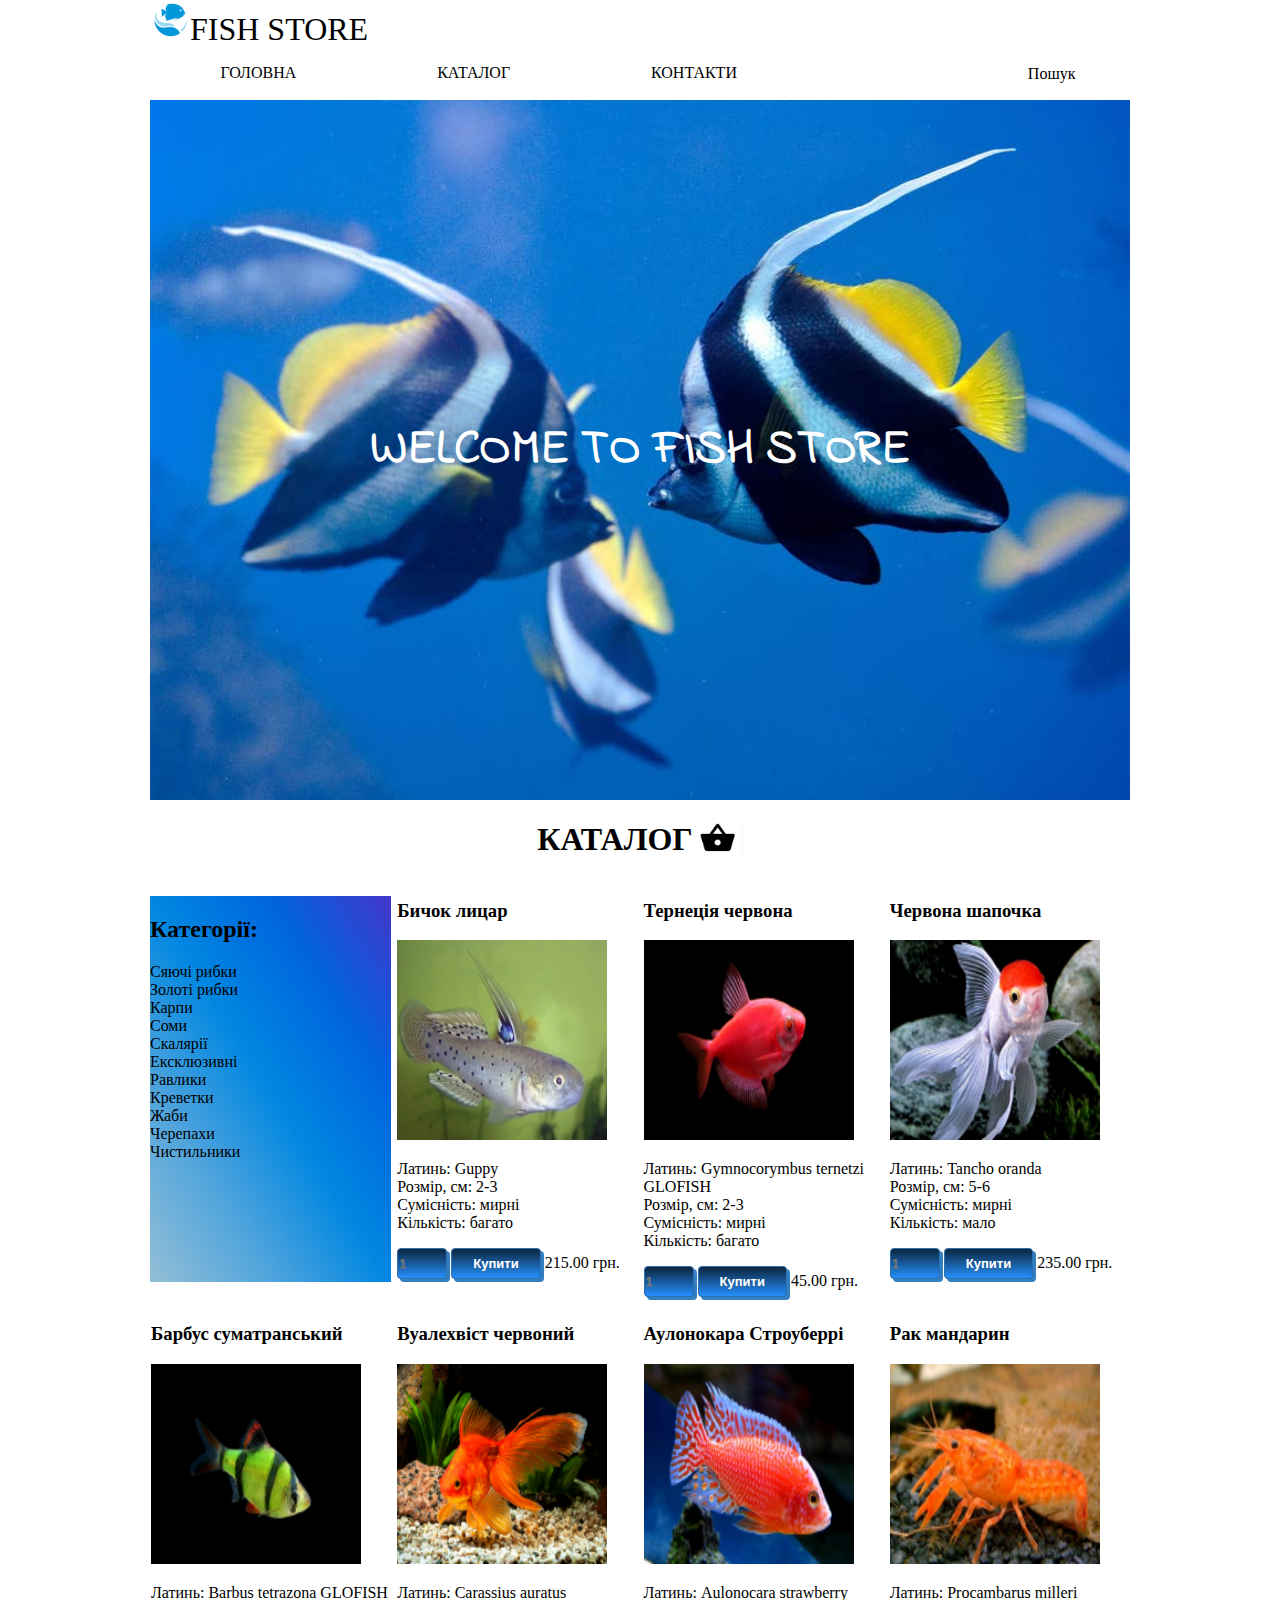
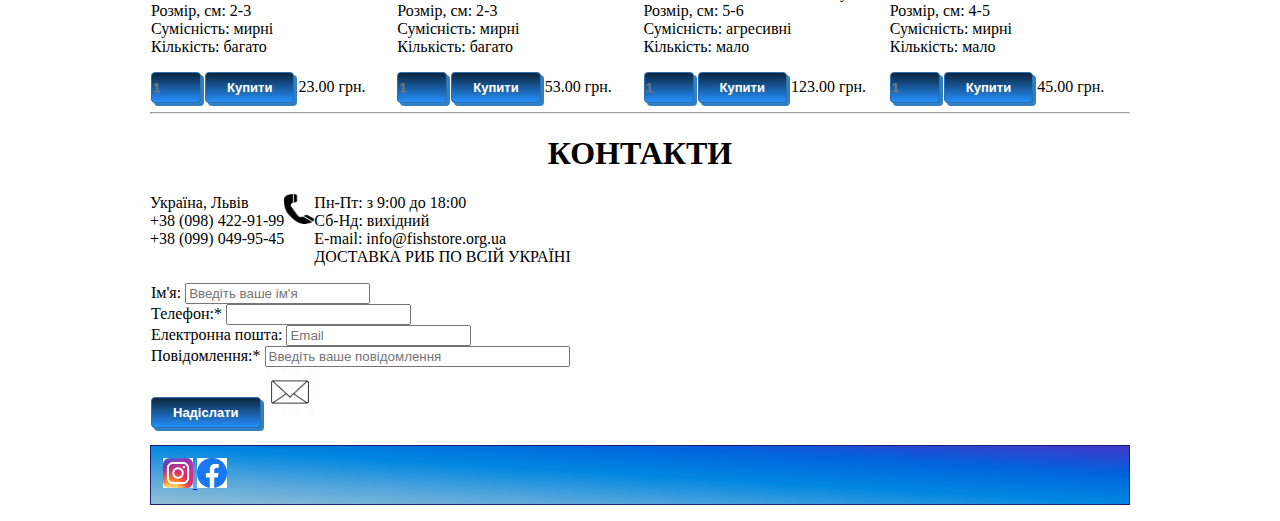
==== index.html @ 8c70a15d "New" ====
<!DOCTYPE html>
<html lang="uk">
    <head>
        <meta charset="UTF-8">
        <meta name="viewport" content="width=device-width, initial-scale=1.0">
        <meta http-equiv="X-UA-Compatible" content="ie=edge">
        <title>Fish Store</title>
        <link rel="stylesheet" href="css/index.css">
        <link rel="icon" type="image.png" href="image/favicon.ico">
    </head>
    <body>
        <header>
            <nav>
                <a href="index.html" class="text">
                    <img src="image/favicon.jpg" alt="fish" width="40" height="40">Fish store

                </a>
                 <div class="clock"></div>
                <ul class="menu">
                    <li>
                        <a href="index.html">Головна</a>
                    </li>
                    <li>
                        <a href="#catalog">Каталог</a>
                    </li>
                    <li>
                        <a href="#contacts">Контакти</a>
                    </li>
                    <label class="search">
                        <input type="text" class="search" name="search">Пошук
                    </label>
                </ul>
            </nav>
            <div class="banner">
                <h1>
                    <a href="index.html">Welcome to Fish store</a>
                </h1>
            </div>
        </header>
        <main>
            <section id="catalog">
                <h1 class="catalogies">
                    Каталог<img src="image/basket.png" alt="basket" width="50" height="35">
                </h1>
                <div class="catagories">
                    <ul class="catagory">
                        <h2>Категорії:</h2>
                        <li>
                            <a href="#">Сяючі рибки</a>
                        </li>
                        <li>
                            <a href="#">Золоті рибки</a>
                        </li>
                        <li>
                            <a href="#">Карпи</a>
                        </li>
                        <li>
                            <a href="#">Соми</a>
                        </li>
                        <li>
                            <a href="#">Скалярії</a>
                        </li>
                        <li>
                            <a href="#">Ексклюзивні</a>
                        </li>
                        <li>
                            <a href="#">Равлики</a>
                        </li>
                        <li>
                            <a href="#">Креветки</a>
                        </li>
                        <li>
                            <a href="#">Жаби</a>
                        </li>
                        <li>
                            <a href="#">Черепахи</a>
                        </li>
                        <li>
                            <a href="#">Чистильники</a>
                        </li>
                    </ul>
                    <article class="fish">
                        <h3>Бичок лицар</h3>
                        <img src="image/steer_knight.jpg" alt="Бичок лицар" width="210" height="200">
                        <p>
                            Латинь: Guppy<br>
                            Розмір, см: 2-3 <br>
                            Сумісність: мирні
    <br>Кількість: багато
                        </p>
                        <div class="product-buttons">
                           <label>
                            <input type="number" class="buttons" name="num" min="1" max="10" placeholder="1">
                        </label>
                            <button class="buttonBuy">Купити</button>
                            215.00 грн.

                        </div>
                    </article>
                    <article class="fish">
                        <h3>Тернеція червона</h3>
                        <img src="image/red_ternece.jpg" alt="Тернеція червона" width="210" height="200">
                        <br>
                        <p>
                            Латинь: Gymnocorymbus ternetzi GLOFISH<br>
                            Розмір, см: 2-3 <br>
                            Сумісність: мирні<br>Кількість: багато
                        </p>
                        <div class="product-buttons">
                         <label>
                            <input type="number" class="buttons" name="num" min="1" max="10" placeholder="1">
                        </label>
                            <button class="buttonBuy">Купити</button>
                            45.00 грн.

                        </div>
                    </article>
                    <article class="fish">
                        <h3>Червона шапочка</h3>
                        <img src="image/red_riding_hood.jpg" alt="Червона шапочка" width="210" height="200">
                        <p>
                            Латинь: Tancho оranda<br>
                            Розмір, см: 5-6 <br>
                            Сумісність: мирні<br>Кількість: мало
                        </p>
                        <div class="product-buttons">
                         <label>
                            <input type="number" class="buttons" name="num" min="1" max="10" placeholder="1">
                        </label>
                            <button class="buttonBuy">Купити</button>
                            235.00 грн.

                        </div>
                    </article>
                    <article class="fish">
                        <h3>Барбус суматранський</h3>
                        <img src="image/sumatran_green_barb.jpg" alt="Барбус суматранський зелений" width="210" height="200">
                        <p>
                            Латинь: Barbus tetrazona GLOFISH<br>
                            Розмір, см: 2-3<br>
                            Сумісність: мирні<br>Кількість: багато
                        </p>
                        <div class="product-buttons">
                          <label>
                            <input type="number" class="buttons" name="num" min="1" max="10" placeholder="1">
                        </label>
                            <button class="buttonBuy">Купити</button>
                            23.00 грн.

                        </div>
                    </article>
                    <article class="fish">
                        <h3>Вуалехвіст червоний</h3>
                        <img src="image/red_voilevist.jpg" alt="Вуалехвіст червоний" width="210" height="200">
                        <p>
                            Латинь: Carassius auratus<br>
                            Розмір, см: 2-3<br>
                            Сумісність: мирні<br>Кількість: багато
                        </p>
                        <div class="product-buttons">
                        <label>
                            <input type="number" class="buttons" name="num" min="1" max="10" placeholder="1">
                        </label>
                            <button class="buttonBuy">Купити</button>
                            53.00 грн.
                        </div>
                    </article>
                    <article class="fish">
                        <h3>Аулонокара Строуберрі</h3>
                        <img src="image/Aulonocara.jpg" alt="Аулонокара Строуберрі" width="210" height="200">
                        <br>
                        <p>
                            Латинь: Aulonocara strawberry<br>
                            Розмір, см: 5-6<br>
                            Сумісність: агресивні<br>Кількість: мало
                        </p>
                        <div class="product-buttons">
                        <label>
                            <input type="number" class="buttons" name="num" min="1" max="10" placeholder="1">
                        </label>
                            <button class="buttonBuy">Купити</button>
                            123.00 грн.

                        </div>
                    </article>
                    <article class="fish">
                        <h3>Рак мандарин</h3>
                        <img src="image/Cambarellus.jpg" alt="Рак мандарин" width="210" height="200">
                        <br>
                        <p>
                            Латинь: Procambarus milleri<br>
                            Розмір, см: 4-5<br>
                            Сумісність: мирні <br>Кількість: мало
                        </p>
                        <div class="product-buttons">
                       <label>
                            <input type="number" class="buttons" name="num" min="1" max="10" placeholder="1">
                        </label>
                            <button class="buttonBuy">Купити</button>
                            45.00 грн.

                        </div>
                    </article>
                </div>
            </section>
            <hr>
        </main>
        <footer>
            <section id="contacts">
                <h1>Контакти</h1>
                <form action="https://formspree.io/sokeyush@gmail.com" method="POST">
                  <p class="contact">
                                Україна, Львів<br>
                                +38 (098) 422-91-99<br>
                                +38 (099) 049-95-45<br>
                                 <a href=" "><img src="image/phone.png"  alt="phone" width="30" height="30"></a>
                                Пн-Пт: з 9:00 до 18:00<br>
                                Сб-Нд: вихідний<br>
                                E-mail: info@fishstore.org.ua<br>
                                ДОСТАВКА РИБ ПО ВСІЙ УКРАЇНІ<br>
                  </p><p class="data">
                                <label  >
                                    Ім'я: <input type="text"  name="name" placeholder="Введіть ваше ім'я">
                                </label>
                                <label>
                                    Телефон:* <input type="tel"   name="phone" pattern="[0-9]{3}-[0-9]{3}-[0-9]{4}" maxlength="12" required>
                                </label>
                                <label>
                                    Електронна пошта: <input type="email"  name="user-name" placeholder="Email" multiple>
                                </label>
                                <label>
                                    Повідомлення:* <input type="text"  name="text-area" placeholder="Введіть ваше повідомлення" size="35" required>
                                </label>
                                <label >
                                    <input type="submit" class="button" value="Надіслати"> <a href=""><img src="image/message.png" alt="message" height="50" width="50"></a>
                                </label>
                  </p>
                </form>
            </section>

            <p class="foot">
            <a  href="#">
                <img src="image/instagram.jpg" alt="instagram" width="30" height="30">
            </a>
            <a href="#">
                <img src="image/facebook.png" alt="facebook" width="30" height="30">
            </a>
            </p>
        </footer>
       <script src="js/index.js"></script>
    </body>
</html>
---- css/index.css ----
@import url('https://fonts.googleapis.com/css?family=Indie+Flower|Schoolbell&display=swap');
@import url('https://fonts.googleapis.com/css?family=Maven+Pro&display=swap');
:root{
--font-color:black;
--font-family:'Schoolbell', cursive;
--accent-color: #1A1D74;
 scroll-behavior: smooth;
}
body{
    max-width: 980px;
    margin:auto;
}
.text{
    font-family:'Schoolbell', cursive;
   text-decoration:none;
    text-transform: uppercase;
    color: var(--font-color);
    font-size:2rem;
}
header .clock{
position: fixed;
border: 1px solid transparent;
padding:5px;
    }
    header .clock:hover{
border: 1px solid var(--accent-color);
    }
header nav .search{
display: flex;
  padding: 0;
 border: 1px solid transparent;
 font-family: var(--font-family);

}
header nav .search:hover{
       border: 1px solid #165BBD;
}
header nav .menu{
    display:flex;
    padding:0;
    list-style-type:none;
    justify-content: space-around;
    flex-wrap:wrap;
    height: 220px;
     flex-direction:column;
}
header nav .menu li a{
    text-decoration: none;
    color: var(--font-color);
    text-transform: uppercase;
    border: 1px solid transparent;
    padding:16px;
    font-family:'Schoolbell', cursive;
}
header nav .menu li a:hover{
    border: 1px solid #165BBD;
}
header .banner{
    background-image: url(../image/fish.jpg);
    background-position: center;
    background-size: cover;
    height: 700px;
    display: flex;
    align-items:center;
    justify-content: center;
}
header .banner h1 a{
    text-decoration: none;
    font-family: 'Indie Flower', cursive;
    font-size: 3rem;
    text-transform: uppercase;
    color: white;
    border: 2px solid transparent;
    padding:10px;
    }
header .banner h1 a:hover{
    border: 5px solid var(--accent-color);
    border-radius:20px;
}
main #catalog h1{
    font-family: var(--font-family);
    text-transform: uppercase;
    display :flex;
    justify-content:space-between;
}
main #catalog .catagory{
    background-image: linear-gradient(to right top, #93bfd6, #52a5dc, #0087e1, #0064dd, #4336cb);
     font-family: var(--font-family);
    display:flex;
    padding:0;
    list-style-type:none;
    flex-direction: column;
}
main #catalog .catagory li a{
    font-family: var(--font-family);
    text-decoration:none;
   color: var(--font-color);
   list-style-type:none;
}
main #catalog .catagories .fish{
    font-family: var(--font-family);
    border: 1px solid transparent;
}
main #catalog .catagories .fish:hover{
    border: 4px solid #2274CE;
}
main .fish .buttonBuy  {
  	-moz-box-shadow: 3px 3px 0px 0px #327fc2;
	-webkit-box-shadow: 3px 3px 0px 0px #327fc2;
	box-shadow: 3px 3px 0px 0px #327fc2;
	background:-webkit-gradient(linear, left top, left bottom, color-stop(0.05, #0d2a47), color-stop(1, #2490fc));
	background:-moz-linear-gradient(top, #0d2a47 5%, #2490fc 100%);
	background:-webkit-linear-gradient(top, #0d2a47 5%, #2490fc 100%);
	background:-o-linear-gradient(top, #0d2a47 5%, #2490fc 100%);
	background:-ms-linear-gradient(top, #0d2a47 5%, #2490fc 100%);
	background:linear-gradient(to bottom, #0d2a47 5%, #2490fc 100%);
	filter:progid:DXImageTransform.Microsoft.gradient(startColorstr='#0d2a47', endColorstr='#2490fc',GradientType=0);
	background-color:#0d2a47;
	-moz-border-radius:4px;
	-webkit-border-radius:4px;
	border-radius:4px;
	border:1px solid #2e6fb0;
	display:inline-block;
	cursor:pointer;
	color:#ffffff;
	font-family:Arial;
	font-size:13px;
	font-weight:bold;
	padding:7px 21px;
	text-decoration:none;
	text-shadow:0px 1px 0px #3d6e9e;
}
main .fish .buttonBuy :hover{
	background:-webkit-gradient(linear, left top, left bottom, color-stop(0.05, #2490fc), color-stop(1, #0d2a47));
	background:-moz-linear-gradient(top, #2490fc 5%, #0d2a47 100%);
	background:-webkit-linear-gradient(top, #2490fc 5%, #0d2a47 100%);
	background:-o-linear-gradient(top, #2490fc 5%, #0d2a47 100%);
	background:-ms-linear-gradient(top, #2490fc 5%, #0d2a47 100%);
	background:linear-gradient(to bottom, #2490fc 5%, #0d2a47 100%);
	filter:progid:DXImageTransform.Microsoft.gradient(startColorstr='#2490fc', endColorstr='#0d2a47',GradientType=0);
	background-color:#2490fc;
}
main .fish .buttonBuy :active{
position:relative;
	top:1px;
}
main .fish .buttons  {
  	-moz-box-shadow: 3px 3px 0px 0px #327fc2;
	-webkit-box-shadow: 3px 3px 0px 0px #327fc2;
	box-shadow: 3px 3px 0px 0px #327fc2;
	background:-webkit-gradient(linear, left top, left bottom, color-stop(0.05, #0d2a47), color-stop(1, #2490fc));
	background:-moz-linear-gradient(top, #0d2a47 5%, #2490fc 100%);
	background:-webkit-linear-gradient(top, #0d2a47 5%, #2490fc 100%);
	background:-o-linear-gradient(top, #0d2a47 5%, #2490fc 100%);
	background:-ms-linear-gradient(top, #0d2a47 5%, #2490fc 100%);
	background:linear-gradient(to bottom, #0d2a47 5%, #2490fc 100%);
	filter:progid:DXImageTransform.Microsoft.gradient(startColorstr='#0d2a47', endColorstr='#2490fc',GradientType=0);
	background-color:#0d2a47;
	-moz-border-radius:4px;
	-webkit-border-radius:4px;
	border-radius:4px;
	border:1px solid #2e6fb0;
	display:inline-block;
	cursor:pointer;
	color:#ffffff;
	font-family:Arial;
	font-size:13px;
	font-weight:bold;
	padding:7px 1px;
	text-decoration:none;
	text-shadow:0px 1px 0px #3d6e9e;
}
main .fish .buttons :hover{
	background:-webkit-gradient(linear, left top, left bottom, color-stop(0.05, #2490fc), color-stop(1, #0d2a47));
	background:-moz-linear-gradient(top, #2490fc 5%, #0d2a47 100%);
	background:-webkit-linear-gradient(top, #2490fc 5%, #0d2a47 100%);
	background:-o-linear-gradient(top, #2490fc 5%, #0d2a47 100%);
	background:-ms-linear-gradient(top, #2490fc 5%, #0d2a47 100%);
	background:linear-gradient(to bottom, #2490fc 5%, #0d2a47 100%);
	filter:progid:DXImageTransform.Microsoft.gradient(startColorstr='#2490fc', endColorstr='#0d2a47',GradientType=0);
	background-color:#2490fc;
}
main .fish .buttons :active{
position:relative;
	top:1px;
}
footer #contacts h1{
    display: flex;
    font-family: var(--font-family);
    text-transform: uppercase;
}
footer #contacts .contact{
  display: flex;
    font-family: var(--font-family);
     flex-direction:row;
}
footer #contacts .data{
display: flex;
font-family: var(--font-family);
flex-direction: column;
border: 1px solid transparent;
}
footer #contacts .data:hover{
    border: 2px solid #2274CE;
}
footer .foot{
background-image: linear-gradient(to right top, #93bfd6, #52a5dc, #0087e1, #0064dd, #4336cb);
border: 1px solid #1A1D74;
padding:12px;
}
footer .data .button  {
  	-moz-box-shadow: 3px 3px 0px 0px #327fc2;
	-webkit-box-shadow: 3px 3px 0px 0px #327fc2;
	box-shadow: 3px 3px 0px 0px #327fc2;
	background:-webkit-gradient(linear, left top, left bottom, color-stop(0.05, #0d2a47), color-stop(1, #2490fc));
	background:-moz-linear-gradient(top, #0d2a47 5%, #2490fc 100%);
	background:-webkit-linear-gradient(top, #0d2a47 5%, #2490fc 100%);
	background:-o-linear-gradient(top, #0d2a47 5%, #2490fc 100%);
	background:-ms-linear-gradient(top, #0d2a47 5%, #2490fc 100%);
	background:linear-gradient(to bottom, #0d2a47 5%, #2490fc 100%);
	filter:progid:DXImageTransform.Microsoft.gradient(startColorstr='#0d2a47', endColorstr='#2490fc',GradientType=0);
	background-color:#0d2a47;
	-moz-border-radius:4px;
	-webkit-border-radius:4px;
	border-radius:4px;
	border:1px solid #2e6fb0;
	display:inline-block;
	cursor:pointer;
	color:#ffffff;
	font-family:Arial;
	font-size:13px;
	font-weight:bold;
	padding:7px 21px;
	text-decoration:none;
	text-shadow:0px 1px 0px #3d6e9e;
}
footer .data .button :hover{
	background:-webkit-gradient(linear, left top, left bottom, color-stop(0.05, #2490fc), color-stop(1, #0d2a47));
	background:-moz-linear-gradient(top, #2490fc 5%, #0d2a47 100%);
	background:-webkit-linear-gradient(top, #2490fc 5%, #0d2a47 100%);
	background:-o-linear-gradient(top, #2490fc 5%, #0d2a47 100%);
	background:-ms-linear-gradient(top, #2490fc 5%, #0d2a47 100%);
	background:linear-gradient(to bottom, #2490fc 5%, #0d2a47 100%);
	filter:progid:DXImageTransform.Microsoft.gradient(startColorstr='#2490fc', endColorstr='#0d2a47',GradientType=0);
	background-color:#2490fc;
}
footer .data .button :active{
position:relative;
	top:1px;
}
@media(min-width: 600px){
header .nav{
    display: flex;
align-items: center;
}
header nav .menu{
    flex:1;
    flex-direction:row;
    height: auto;
}
main .fish image{
    width:100%;
display:block;
}
main .product .product-buttons{
    display: flex;
    justify-content: space-around;
}
main #catalog .catalogies{
    justify-content: center;
}
footer #contacts h1{
    justify-content: center;
}
}
@media (min-width: 400px){
    main .catagories{
        display:grid;
        grid-template-columns: 1fr 1fr;
        grid-gap:5px;

    }
}
@media (min-width:650px){
    main .catagories{
        grid-template-columns: 1fr 1fr 1fr ;
    }
}
@media (min-width: 980px){
    main .catagories{
        grid-template-columns: 1fr 1fr 1fr 1fr;
    }
}
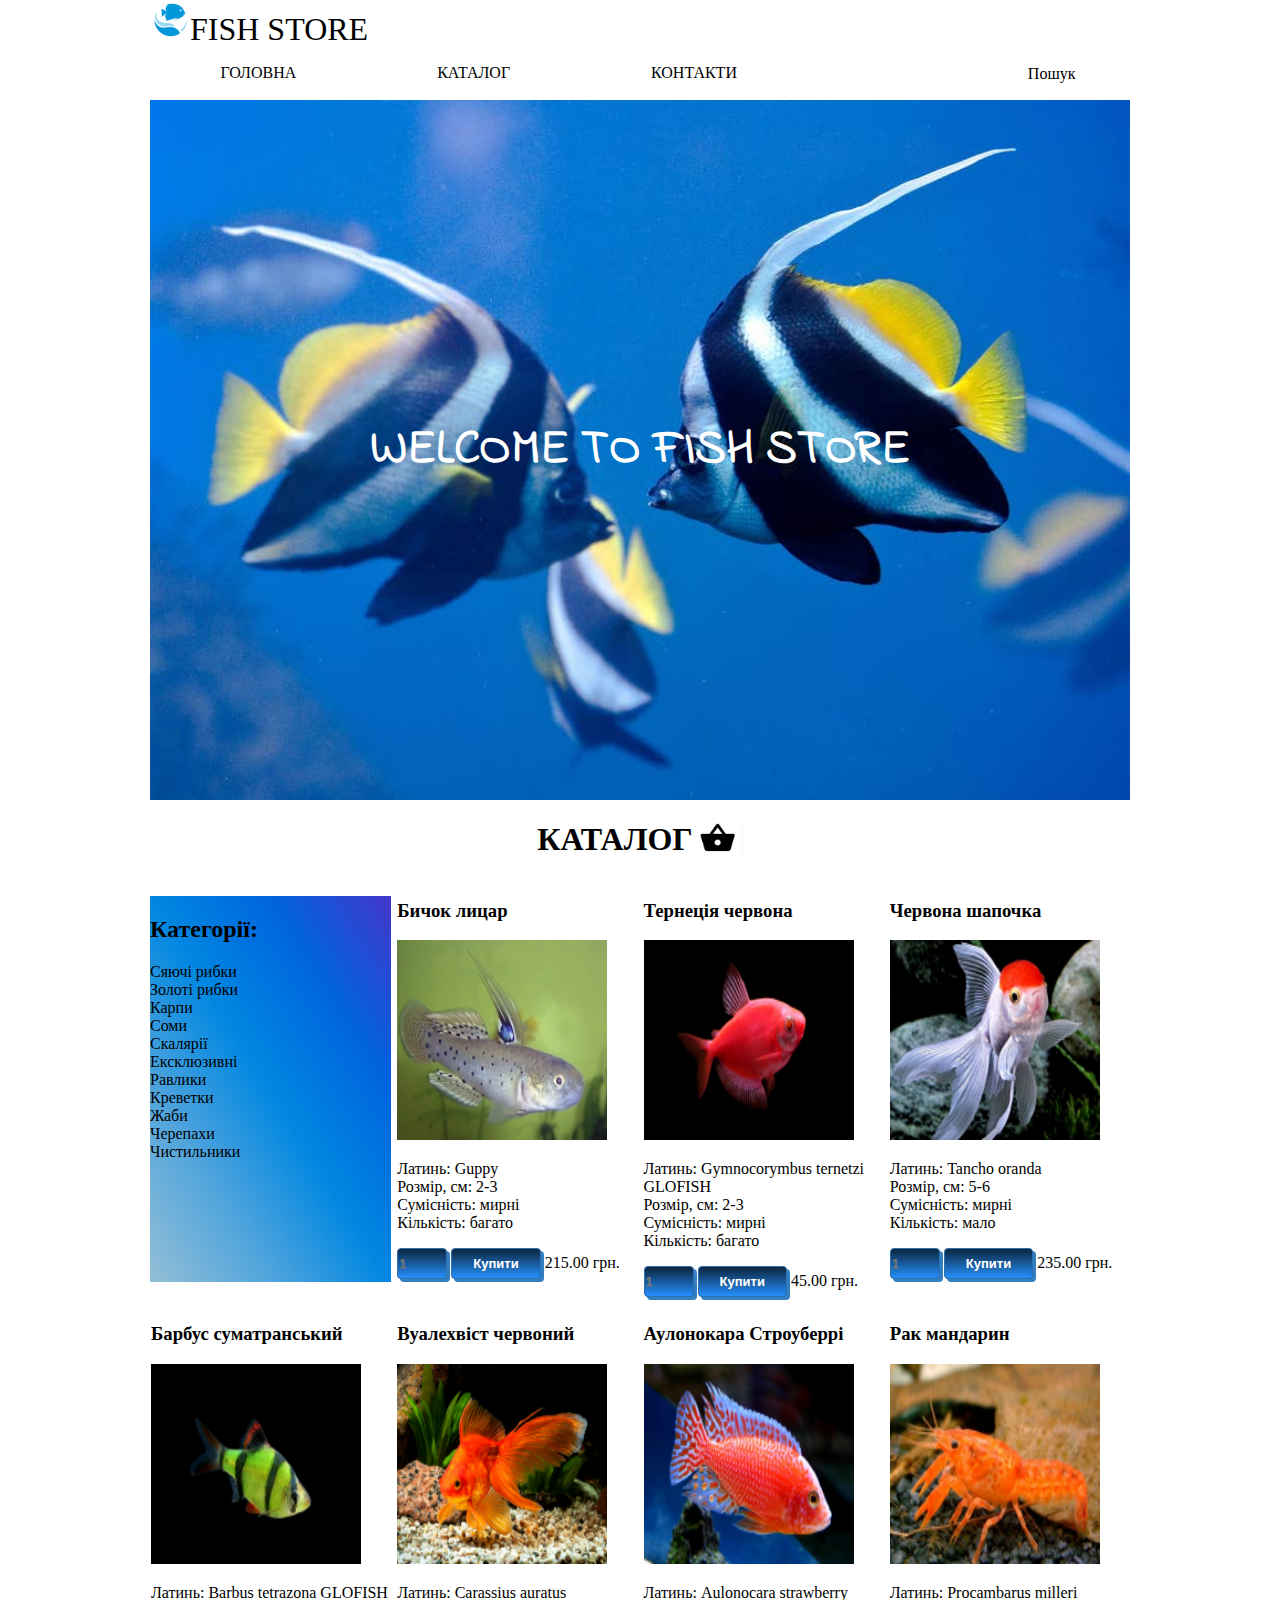
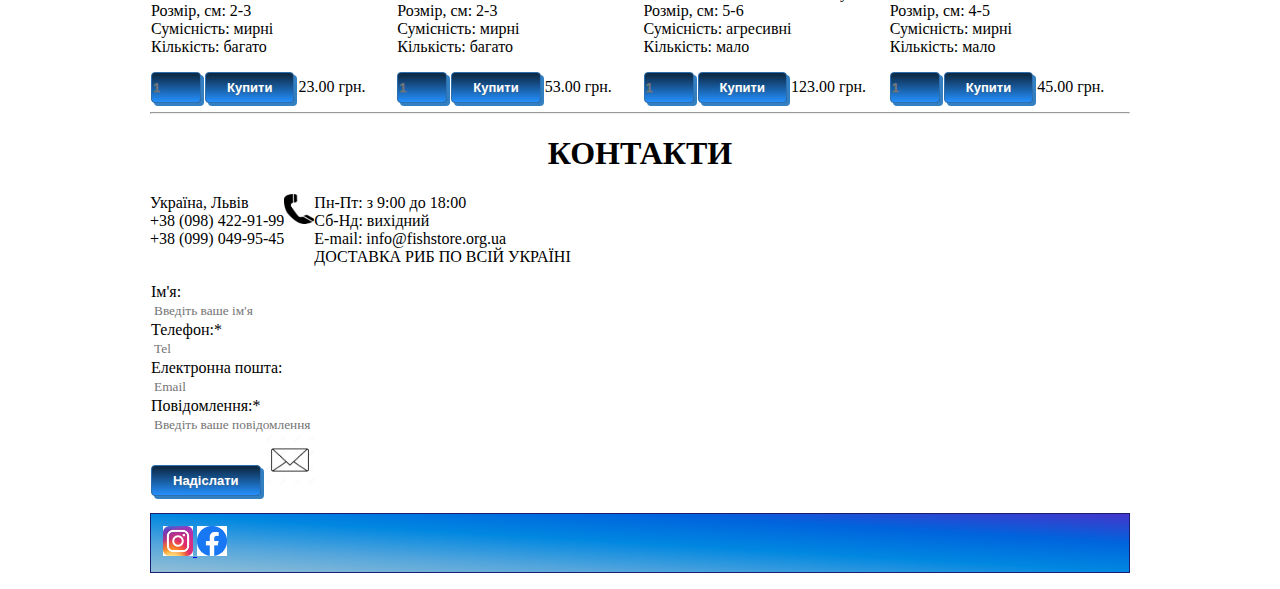
==== commit 89eb212d: "New css" ====
--- a/index.html
+++ b/index.html
@@ -219,25 +219,24 @@
                                 E-mail: info@fishstore.org.ua<br>
                                 ДОСТАВКА РИБ ПО ВСІЙ УКРАЇНІ<br>
                   </p><p class="data">
-                                <label  >
-                                    Ім'я: <input type="text"  name="name" placeholder="Введіть ваше ім'я">
-                                </label>
-                                <label>
-                                    Телефон:* <input type="tel"   name="phone" pattern="[0-9]{3}-[0-9]{3}-[0-9]{4}" maxlength="12" required>
-                                </label>
-                                <label>
-                                    Електронна пошта: <input type="email"  name="user-name" placeholder="Email" multiple>
-                                </label>
-                                <label>
-                                    Повідомлення:* <input type="text"  name="text-area" placeholder="Введіть ваше повідомлення" size="35" required>
-                                </label>
                                 <label >
+                                    Ім'я: <input type="text" class="datas" name="name" placeholder="Введіть ваше ім'я">
+                                </label>
+                                <label>
+                                    Телефон:* <input type="tel" class="datas" name="phone" placeholder="Tel" pattern="[0-9]{3}-[0-9]{3}-[0-9]{4}" maxlength="12" required>
+                                </label>
+                                <label>
+                                    Електронна пошта: <input type="email" class="datas"  name="user-name" placeholder="Email" multiple>
+                                </label>
+                                <label>
+                                    Повідомлення:* <input type="text" class="datas" name="text-area" placeholder="Введіть ваше повідомлення" size="35" required>
+                                </label>
+                                <label>
                                     <input type="submit" class="button" value="Надіслати"> <a href=""><img src="image/message.png" alt="message" height="50" width="50"></a>
                                 </label>
                   </p>
                 </form>
             </section>
-
             <p class="foot">
             <a  href="#">
                 <img src="image/instagram.jpg" alt="instagram" width="30" height="30">
--- a/css/index.css
+++ b/css/index.css
@@ -102,7 +102,7 @@
     border: 1px solid transparent;
 }
 main #catalog .catagories .fish:hover{
-    border: 4px solid #2274CE;
+    border: 3px solid #2274CE;
 }
 main .fish .buttonBuy  {
   	-moz-box-shadow: 3px 3px 0px 0px #327fc2;
@@ -248,6 +248,15 @@
 position:relative;
 	top:1px;
 }
+footer #contacts .datas{
+display: flex;
+ border: 1px solid transparent;
+ font-family: var(--font-family);
+
+}
+footer #contacts .datas:hover{
+       border: 2px solid #165BBD;
+}
 @media(min-width: 600px){
 header .nav{
     display: flex;
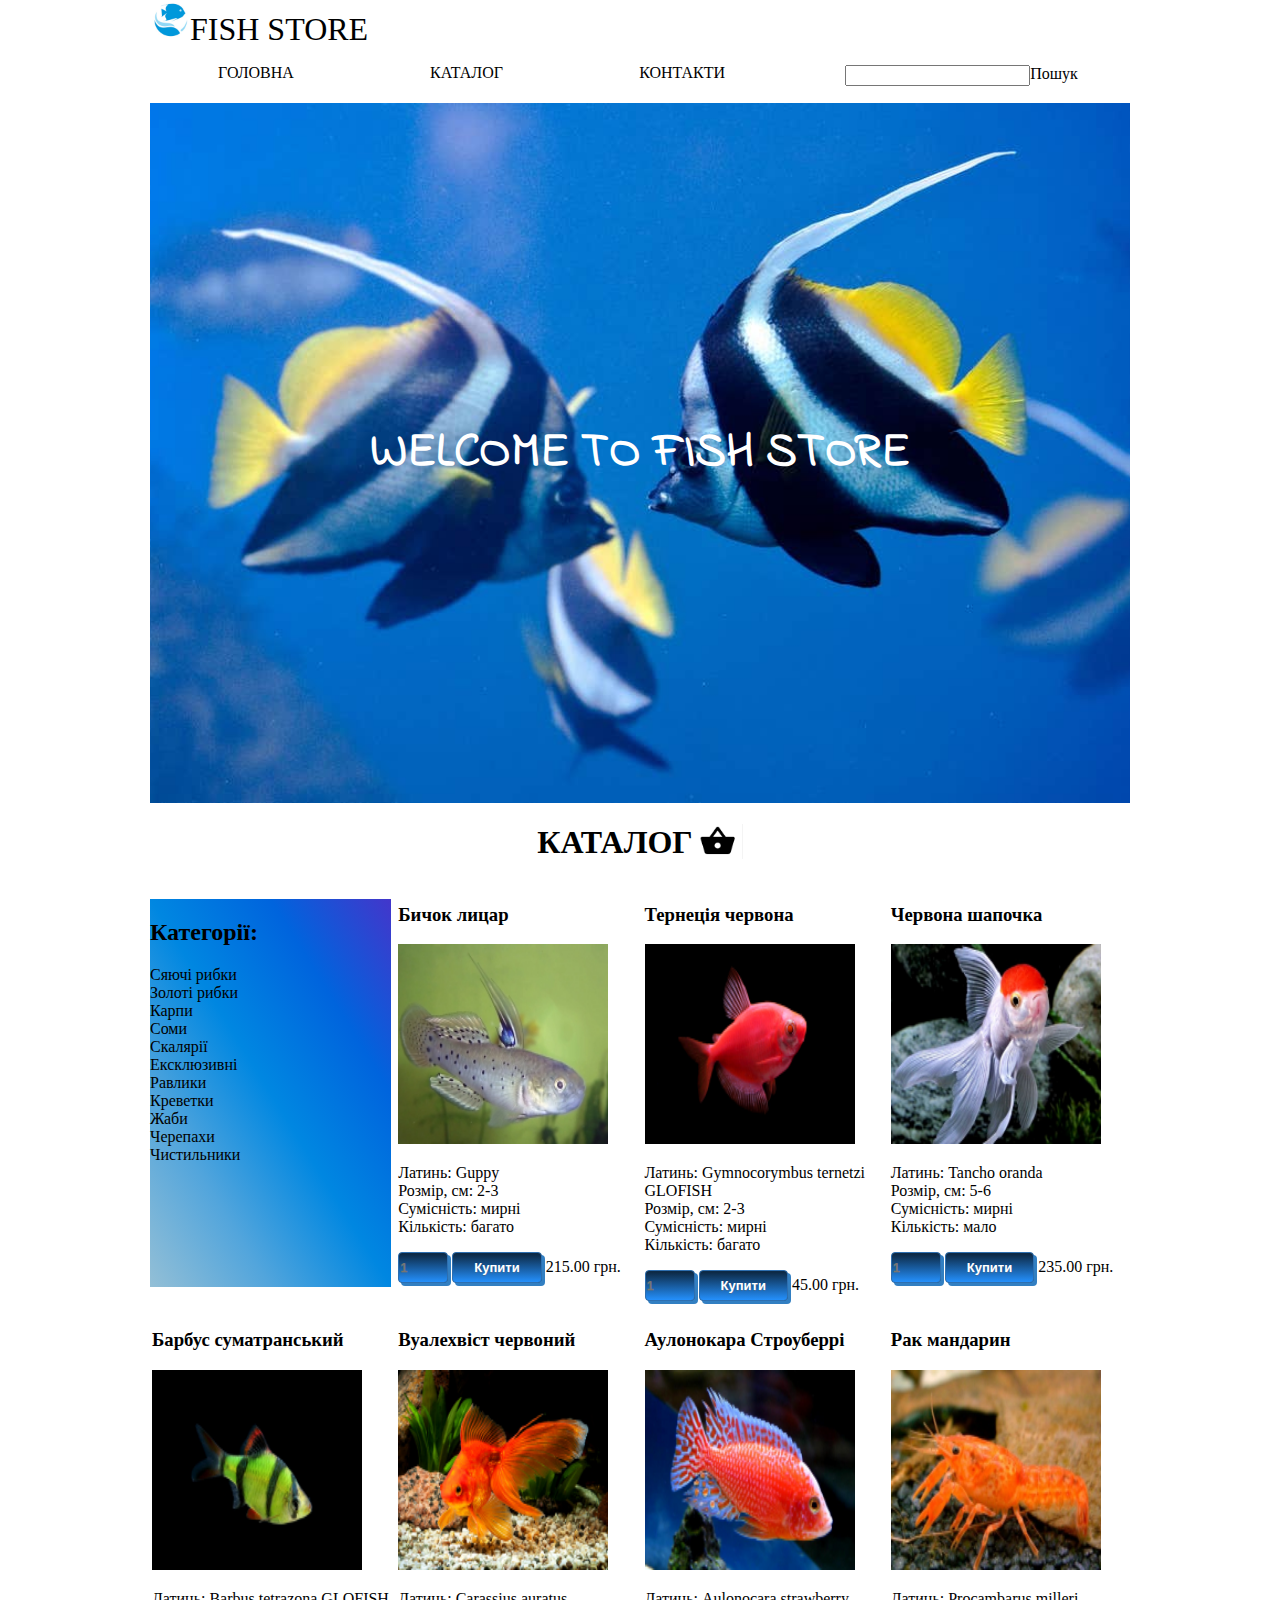
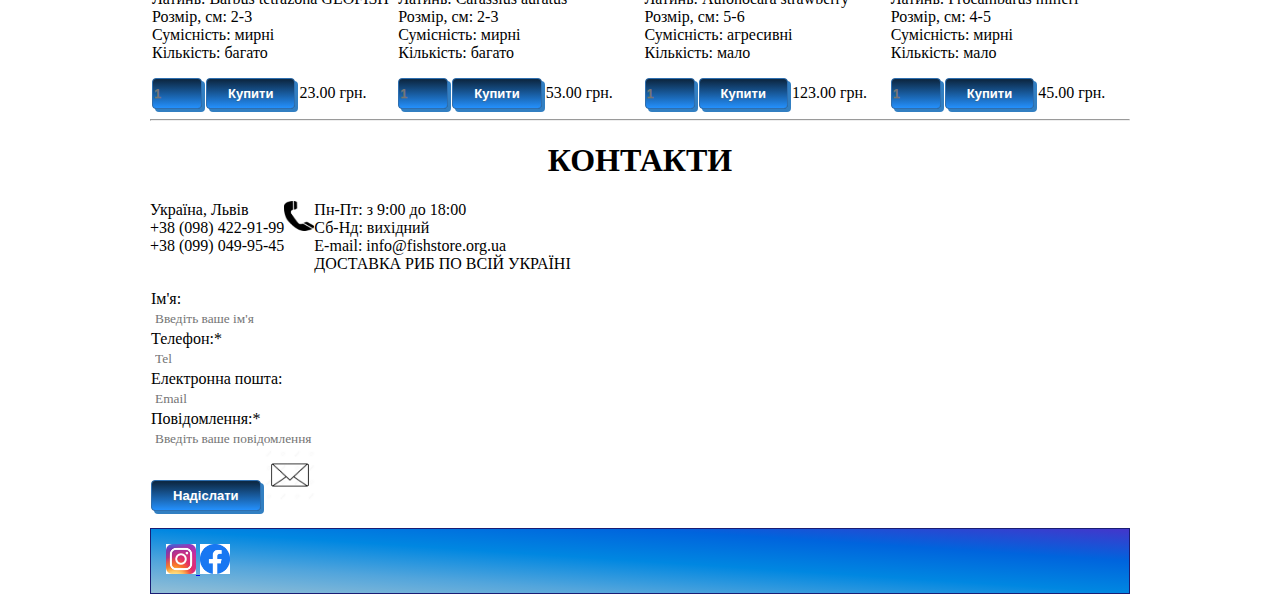
==== commit 4584bd2d: "New" ====
--- a/index.html
+++ b/index.html
@@ -5,6 +5,7 @@
         <meta name="viewport" content="width=device-width, initial-scale=1.0">
         <meta http-equiv="X-UA-Compatible" content="ie=edge">
         <title>Fish Store</title>
+          <link rel="stylesheet" href="https://cdnjs.cloudflare.com/ajax/libs/animate.css/3.7.2/animate.min.css">
         <link rel="stylesheet" href="css/index.css">
         <link rel="icon" type="image.png" href="image/favicon.ico">
     </head>
@@ -18,16 +19,16 @@
                  <div class="clock"></div>
                 <ul class="menu">
                     <li>
-                        <a href="index.html">Головна</a>
+                        <a class="animated bounceIn slow" href="index.html">Головна</a>
                     </li>
                     <li>
-                        <a href="#catalog">Каталог</a>
+                        <a class="animated bounceIn slow" href="#catalog">Каталог</a>
                     </li>
                     <li>
-                        <a href="#contacts">Контакти</a>
+                        <a  class="animated bounceIn slow" href="#contacts">Контакти</a>
                     </li>
-                    <label class="search">
-                        <input type="text" class="search" name="search">Пошук
+                    <label class="search" >
+                        <input class="animated bounceIn slow" type="text" class="search" name="search">Пошук
                     </label>
                 </ul>
             </nav>
--- a/css/index.css
+++ b/css/index.css
@@ -99,11 +99,11 @@
 }
 main #catalog .catagories .fish{
     font-family: var(--font-family);
-    border: 1px solid transparent;
+    border: 2px solid transparent;
 }
 main #catalog .catagories .fish:hover{
-    border: 3px solid #2274CE;
-}
+    border: 2px solid #2274CE;
+   }
 main .fish .buttonBuy  {
   	-moz-box-shadow: 3px 3px 0px 0px #327fc2;
 	-webkit-box-shadow: 3px 3px 0px 0px #327fc2;
@@ -206,7 +206,7 @@
 footer .foot{
 background-image: linear-gradient(to right top, #93bfd6, #52a5dc, #0087e1, #0064dd, #4336cb);
 border: 1px solid #1A1D74;
-padding:12px;
+padding:15px;
 }
 footer .data .button  {
   	-moz-box-shadow: 3px 3px 0px 0px #327fc2;
@@ -250,7 +250,7 @@
 }
 footer #contacts .datas{
 display: flex;
- border: 1px solid transparent;
+ border: 2px solid transparent;
  font-family: var(--font-family);
 
 }
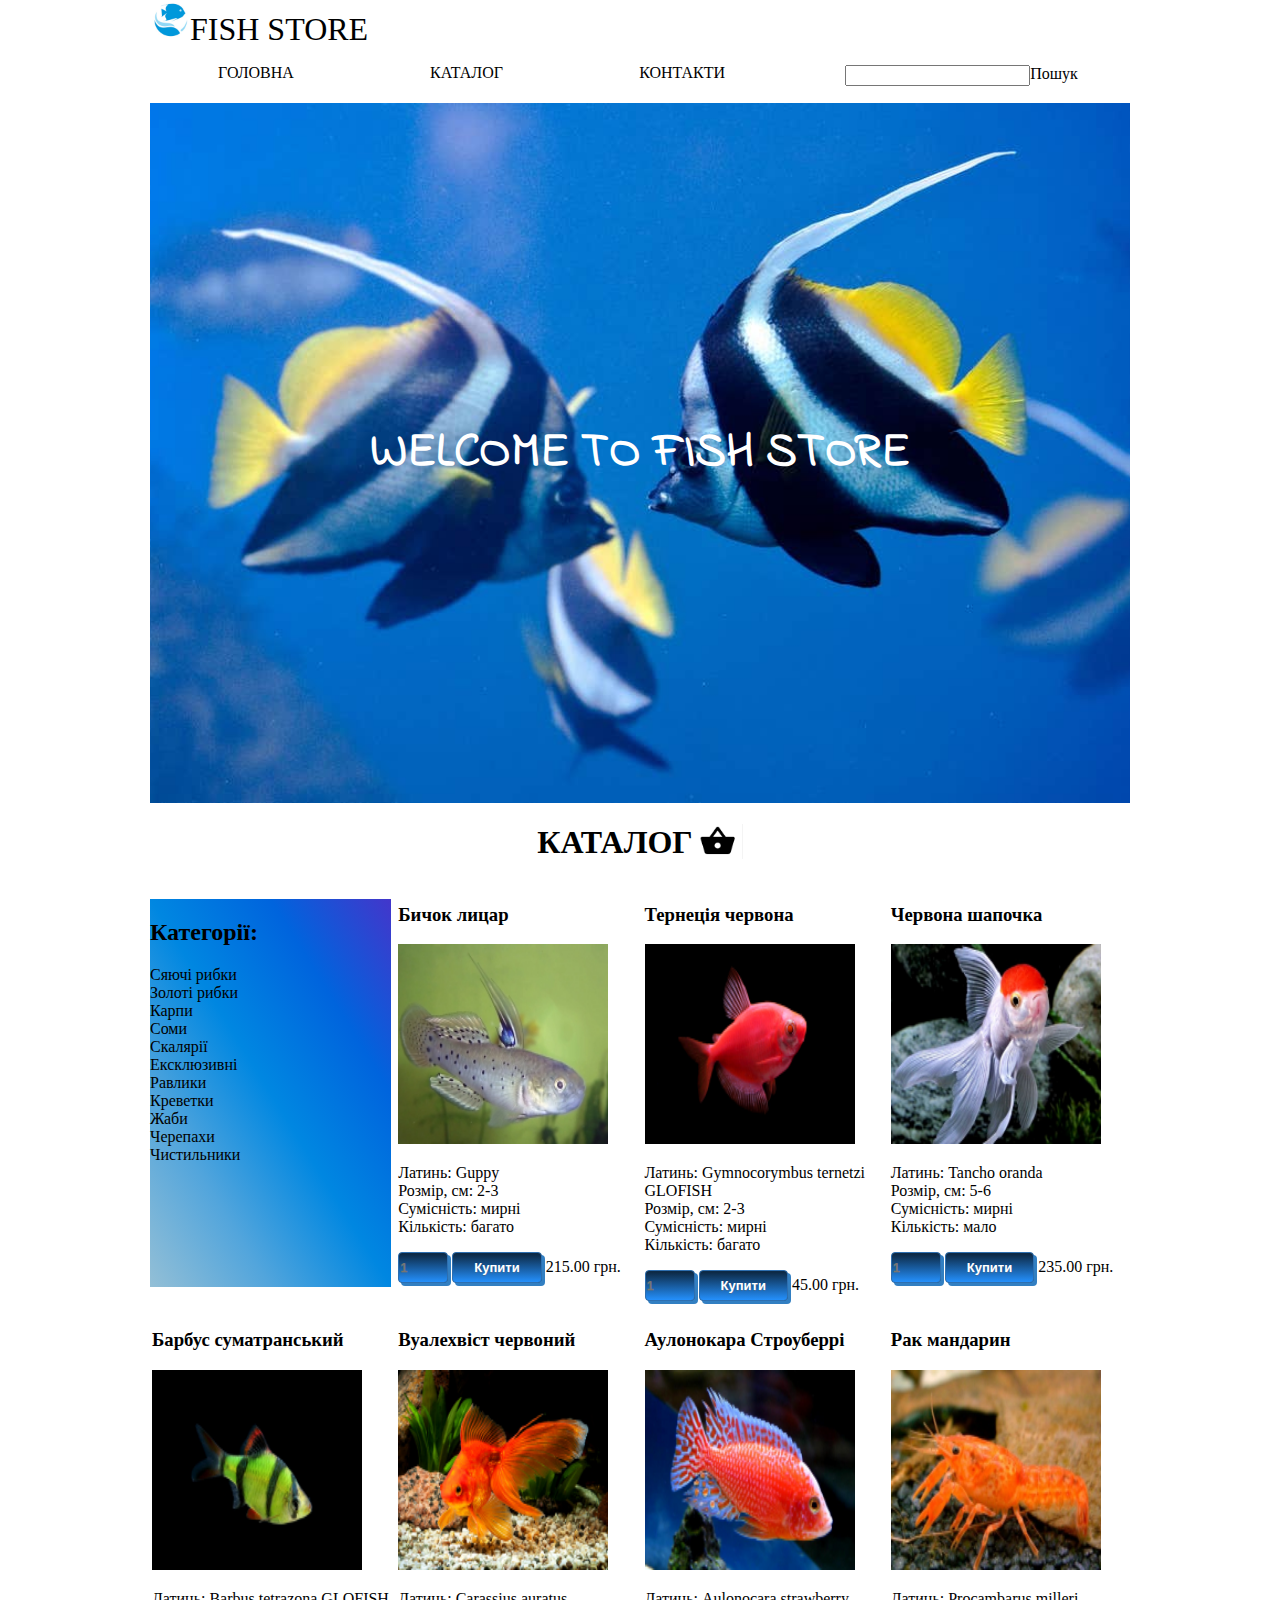
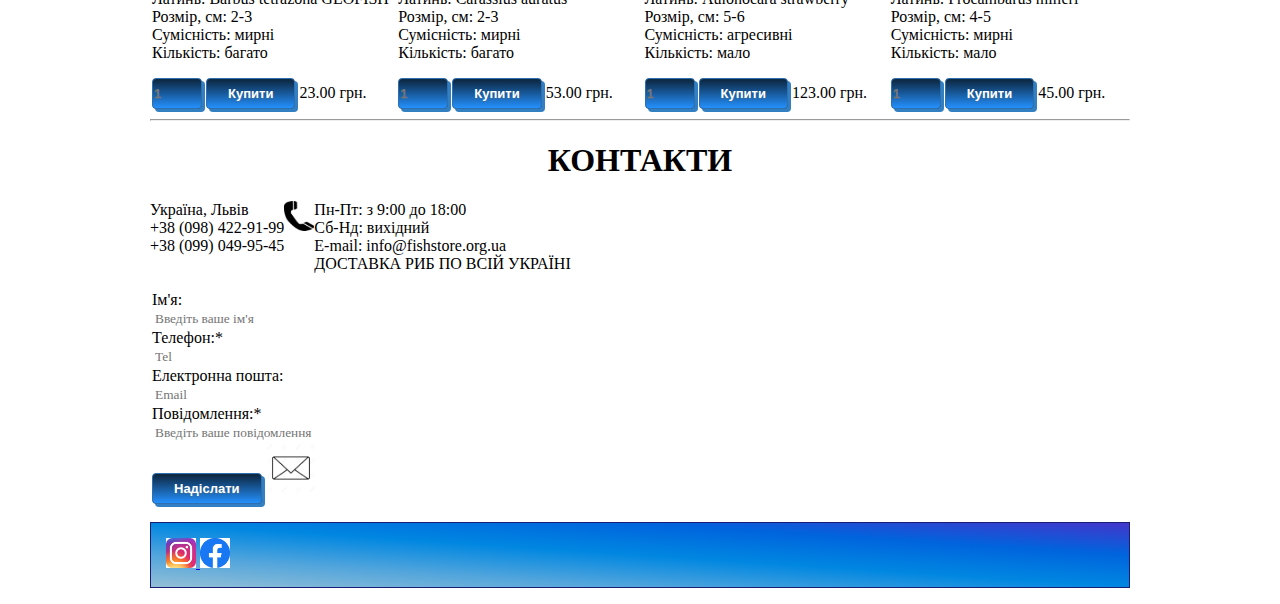
==== commit 2a161c77: "New" ====
--- a/index.html
+++ b/index.html
@@ -19,13 +19,13 @@
                  <div class="clock"></div>
                 <ul class="menu">
                     <li>
-                        <a class="animated bounceIn slow" href="index.html">Головна</a>
+                        <a class="main" href="index.html">Головна</a>
                     </li>
                     <li>
-                        <a class="animated bounceIn slow" href="#catalog">Каталог</a>
+                        <a class="catalog" href="#catalog">Каталог</a>
                     </li>
                     <li>
-                        <a  class="animated bounceIn slow" href="#contacts">Контакти</a>
+                        <a  class="contacts" href="#contacts">Контакти</a>
                     </li>
                     <label class="search" >
                         <input class="animated bounceIn slow" type="text" class="search" name="search">Пошук
@@ -93,7 +93,7 @@
                            <label>
                             <input type="number" class="buttons" name="num" min="1" max="10" placeholder="1">
                         </label>
-                            <button class="buttonBuy">Купити</button>
+                            <button id="button" class="buttonBuy">Купити</button>
                             215.00 грн.
 
                         </div>
@@ -111,7 +111,7 @@
                          <label>
                             <input type="number" class="buttons" name="num" min="1" max="10" placeholder="1">
                         </label>
-                            <button class="buttonBuy">Купити</button>
+                            <button id="button_a"  class="buttonBuy">Купити</button>
                             45.00 грн.
 
                         </div>
@@ -128,7 +128,7 @@
                          <label>
                             <input type="number" class="buttons" name="num" min="1" max="10" placeholder="1">
                         </label>
-                            <button class="buttonBuy">Купити</button>
+                            <button id="button_b"  class="buttonBuy">Купити</button>
                             235.00 грн.
 
                         </div>
@@ -145,7 +145,7 @@
                           <label>
                             <input type="number" class="buttons" name="num" min="1" max="10" placeholder="1">
                         </label>
-                            <button class="buttonBuy">Купити</button>
+                            <button id="button_c" class="buttonBuy">Купити</button>
                             23.00 грн.
 
                         </div>
@@ -162,7 +162,7 @@
                         <label>
                             <input type="number" class="buttons" name="num" min="1" max="10" placeholder="1">
                         </label>
-                            <button class="buttonBuy">Купити</button>
+                            <button  id="button_d" class="buttonBuy">Купити</button>
                             53.00 грн.
                         </div>
                     </article>
@@ -179,7 +179,7 @@
                         <label>
                             <input type="number" class="buttons" name="num" min="1" max="10" placeholder="1">
                         </label>
-                            <button class="buttonBuy">Купити</button>
+                            <button id="button_e"  class="buttonBuy">Купити</button>
                             123.00 грн.
 
                         </div>
@@ -197,7 +197,7 @@
                        <label>
                             <input type="number" class="buttons" name="num" min="1" max="10" placeholder="1">
                         </label>
-                            <button class="buttonBuy">Купити</button>
+                            <button  id="button_f" class="buttonBuy">Купити</button>
                             45.00 грн.
 
                         </div>
@@ -247,6 +247,7 @@
             </a>
             </p>
         </footer>
+        <script src="https://code.jquery.com/jquery-3.4.1.min.js" integrity="sha256-CSXorXvZcTkaix6Yvo6HppcZGetbYMGWSFlBw8HfCJo=" crossorigin="anonymous"></script>
        <script src="js/index.js"></script>
     </body>
 </html>
--- a/css/index.css
+++ b/css/index.css
@@ -21,6 +21,8 @@
 position: fixed;
 border: 1px solid transparent;
 padding:5px;
+right:0;
+top:0;
     }
     header .clock:hover{
 border: 1px solid var(--accent-color);
@@ -198,7 +200,7 @@
 display: flex;
 font-family: var(--font-family);
 flex-direction: column;
-border: 1px solid transparent;
+border: 2px solid transparent;
 }
 footer #contacts .data:hover{
     border: 2px solid #2274CE;
@@ -250,7 +252,7 @@
 }
 footer #contacts .datas{
 display: flex;
- border: 2px solid transparent;
+ border: 1px solid transparent;
  font-family: var(--font-family);
 
 }
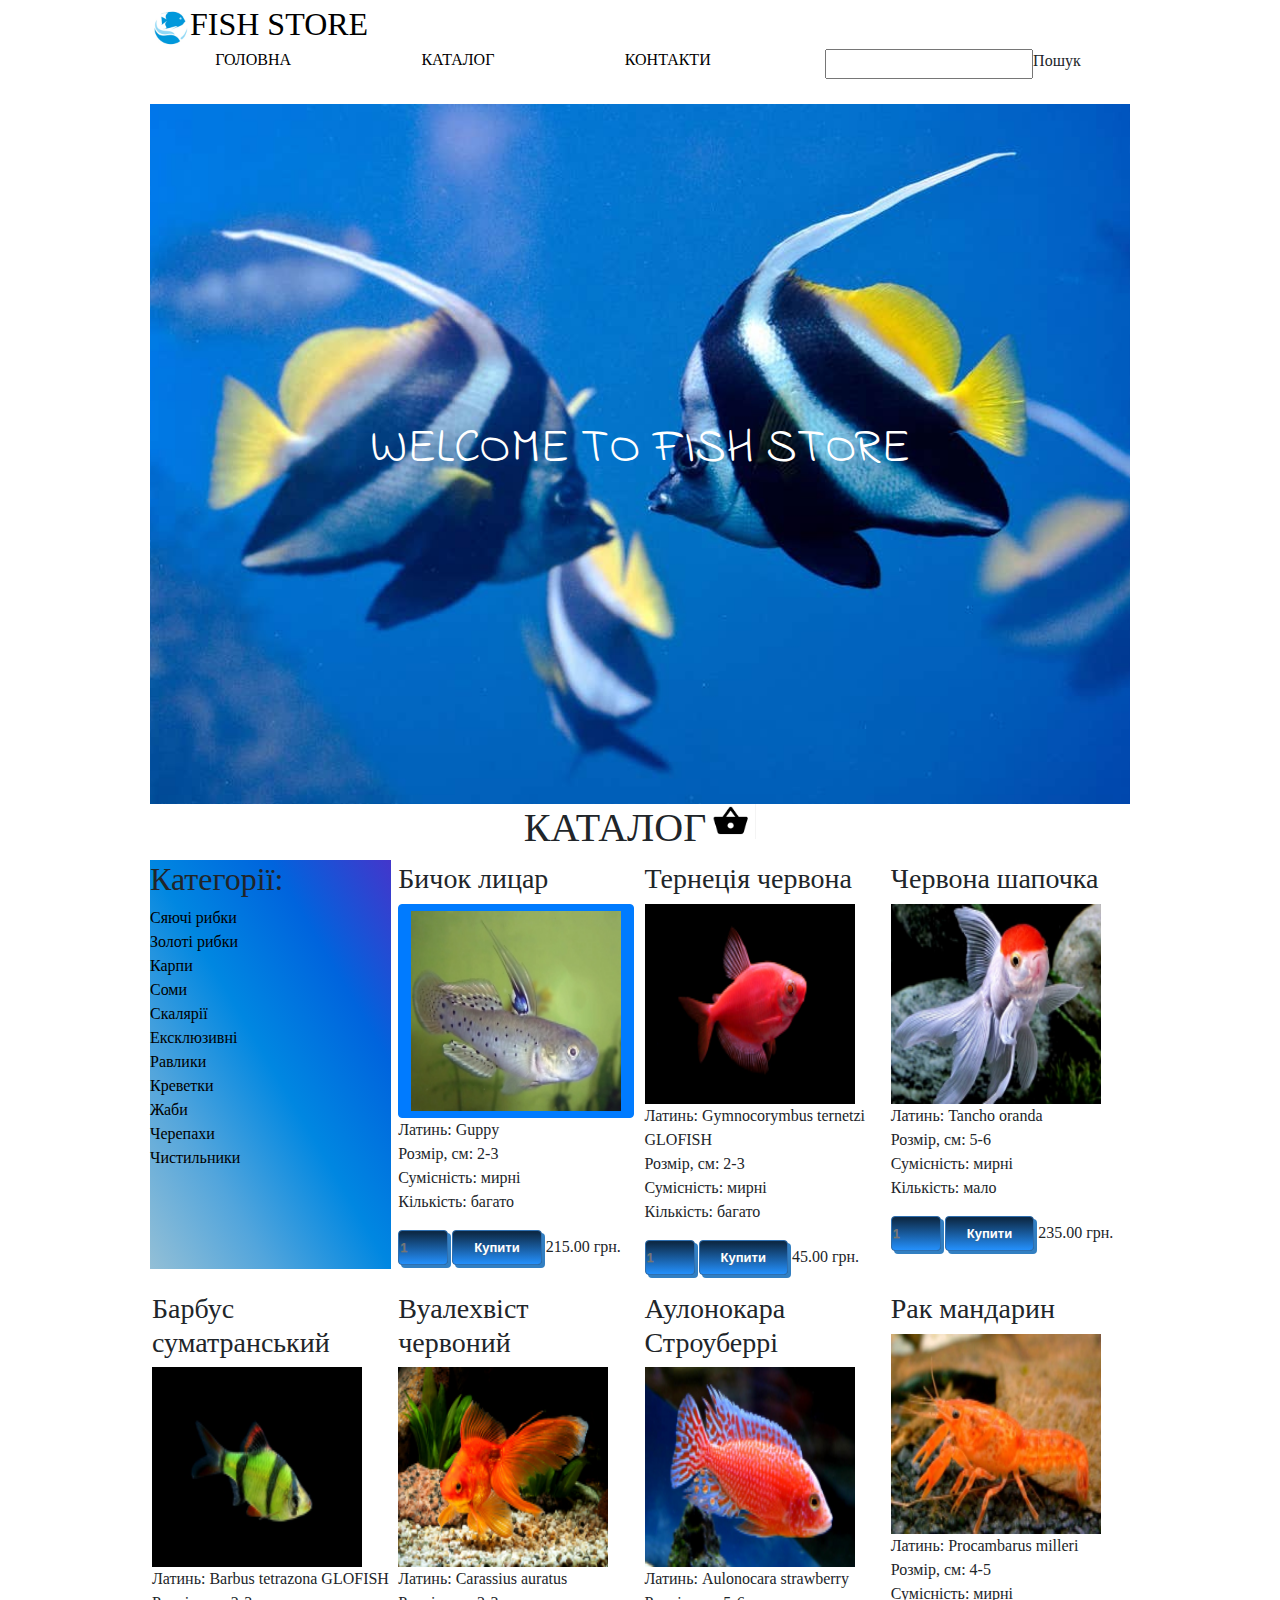
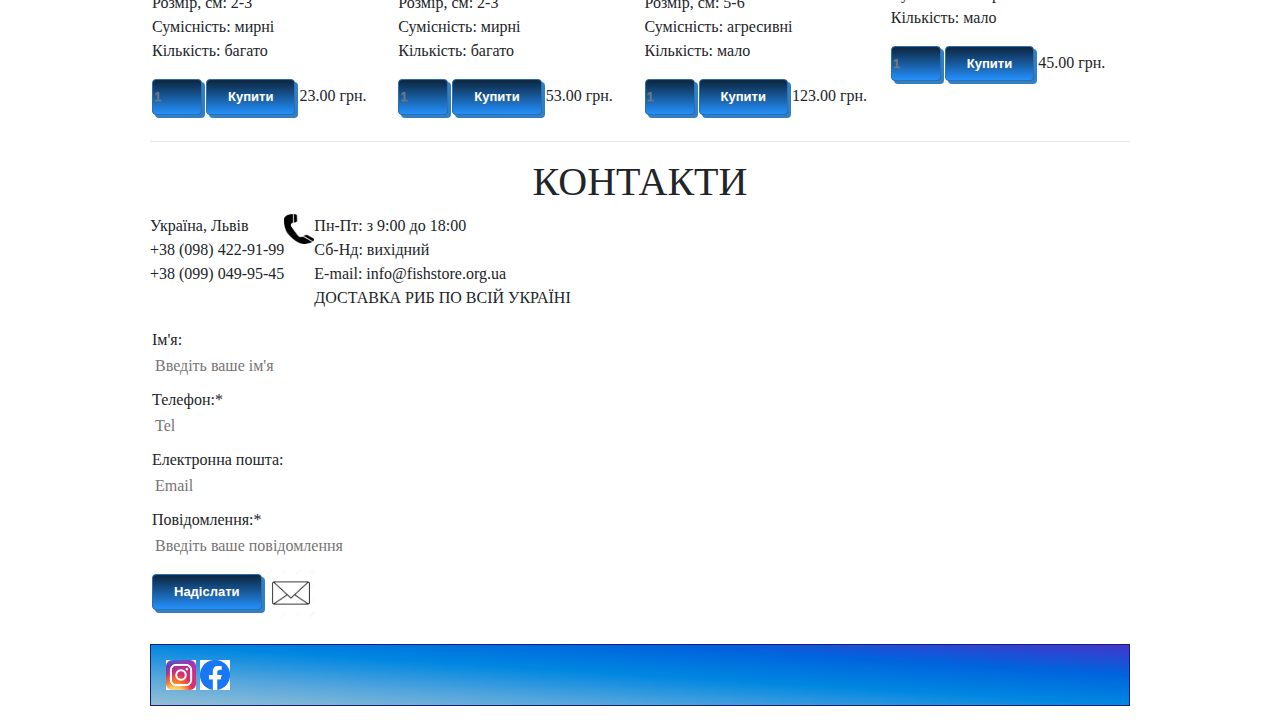
==== commit d8f23900: "Добавила відео при нажиманні на фото" ====
--- a/index.html
+++ b/index.html
@@ -5,6 +5,7 @@
         <meta name="viewport" content="width=device-width, initial-scale=1.0">
         <meta http-equiv="X-UA-Compatible" content="ie=edge">
         <title>Fish Store</title>
+        <link rel="stylesheet" href="https://stackpath.bootstrapcdn.com/bootstrap/4.5.2/css/bootstrap.min.css" integrity="sha384-JcKb8q3iqJ61gNV9KGb8thSsNjpSL0n8PARn9HuZOnIxN0hoP+VmmDGMN5t9UJ0Z" crossorigin="anonymous">
           <link rel="stylesheet" href="https://cdnjs.cloudflare.com/ajax/libs/animate.css/3.7.2/animate.min.css">
         <link rel="stylesheet" href="css/index.css">
         <link rel="icon" type="image.png" href="image/favicon.ico">
@@ -28,7 +29,7 @@
                         <a  class="contacts" href="#contacts">Контакти</a>
                     </li>
                     <label class="search" >
-                        <input class="animated bounceIn slow" type="text" class="search" name="search">Пошук
+                        <input class="animated bounceIn slow duration:5s" type="text" class="search" name="search">Пошук
                     </label>
                 </ul>
             </nav>
@@ -80,14 +81,35 @@
                             <a href="#">Чистильники</a>
                         </li>
                     </ul>
+                    
                     <article class="fish">
                         <h3>Бичок лицар</h3>
-                        <img src="image/steer_knight.jpg" alt="Бичок лицар" width="210" height="200">
-                        <p>
+                                  <button type="button" class="btn btn-primary" data-toggle="modal" data-target="#exampleModal"> <img src="image/steer_knight.jpg" alt="Бичок лицар" width="210" height="200"></button>
+<div class="modal fade" id="exampleModal" tabindex="-1" aria-labelledby="exampleModalLabel" aria-hidden="true">
+  <div class="modal-dialog">
+    <div class="modal-content">
+      <div class="modal-header">
+        <h5 class="modal-title" id="exampleModalLabel">Відео огляд</h5>
+        <button type="button" class="close" data-dismiss="modal" aria-label="Close">
+          <span aria-hidden="true">&times;</span>
+        </button>
+      </div>
+      <div class="modal-body">
+        <video  autoplay muted loop poster="video/fish.jpg" id="myVideo">
+<source src="video/1.mp4" type="video/mp4">
+      </div>
+      <div class="modal-footer">
+        <button type="button" class="btn btn-secondary" data-dismiss="modal">Close</button>
+             </div>
+    </div>
+  </div>
+</div>                      
+                        <p> 
+       
                             Латинь: Guppy<br>
                             Розмір, см: 2-3 <br>
                             Сумісність: мирні
-    <br>Кількість: багато
+                          <br>Кількість: багато
                         </p>
                         <div class="product-buttons">
                            <label>
@@ -248,6 +270,9 @@
             </p>
         </footer>
         <script src="https://code.jquery.com/jquery-3.4.1.min.js" integrity="sha256-CSXorXvZcTkaix6Yvo6HppcZGetbYMGWSFlBw8HfCJo=" crossorigin="anonymous"></script>
+      <script src="https://code.jquery.com/jquery-3.5.1.slim.min.js" integrity="sha384-DfXdz2htPH0lsSSs5nCTpuj/zy4C+OGpamoFVy38MVBnE+IbbVYUew+OrCXaRkfj" crossorigin="anonymous"></script>
+<script src="https://cdn.jsdelivr.net/npm/popper.js@1.16.1/dist/umd/popper.min.js" integrity="sha384-9/reFTGAW83EW2RDu2S0VKaIzap3H66lZH81PoYlFhbGU+6BZp6G7niu735Sk7lN" crossorigin="anonymous"></script>
+<script src="https://stackpath.bootstrapcdn.com/bootstrap/4.5.2/js/bootstrap.min.js" integrity="sha384-B4gt1jrGC7Jh4AgTPSdUtOBvfO8shuf57BaghqFfPlYxofvL8/KUEfYiJOMMV+rV" crossorigin="anonymous"></script>
        <script src="js/index.js"></script>
     </body>
 </html>
--- a/css/index.css
+++ b/css/index.css
@@ -106,6 +106,17 @@
 main #catalog .catagories .fish:hover{
     border: 2px solid #2274CE;
    }
+.modal {
+  top: 5%;
+    left: 37%;
+      width: 275px;
+     
+   }
+.modal-body #myVideo{
+ position: relative;
+height: 400px;
+   }
+
 main .fish .buttonBuy  {
   	-moz-box-shadow: 3px 3px 0px 0px #327fc2;
 	-webkit-box-shadow: 3px 3px 0px 0px #327fc2;
@@ -284,6 +295,7 @@
     justify-content: center;
 }
 }
+
 @media (min-width: 400px){
     main .catagories{
         display:grid;
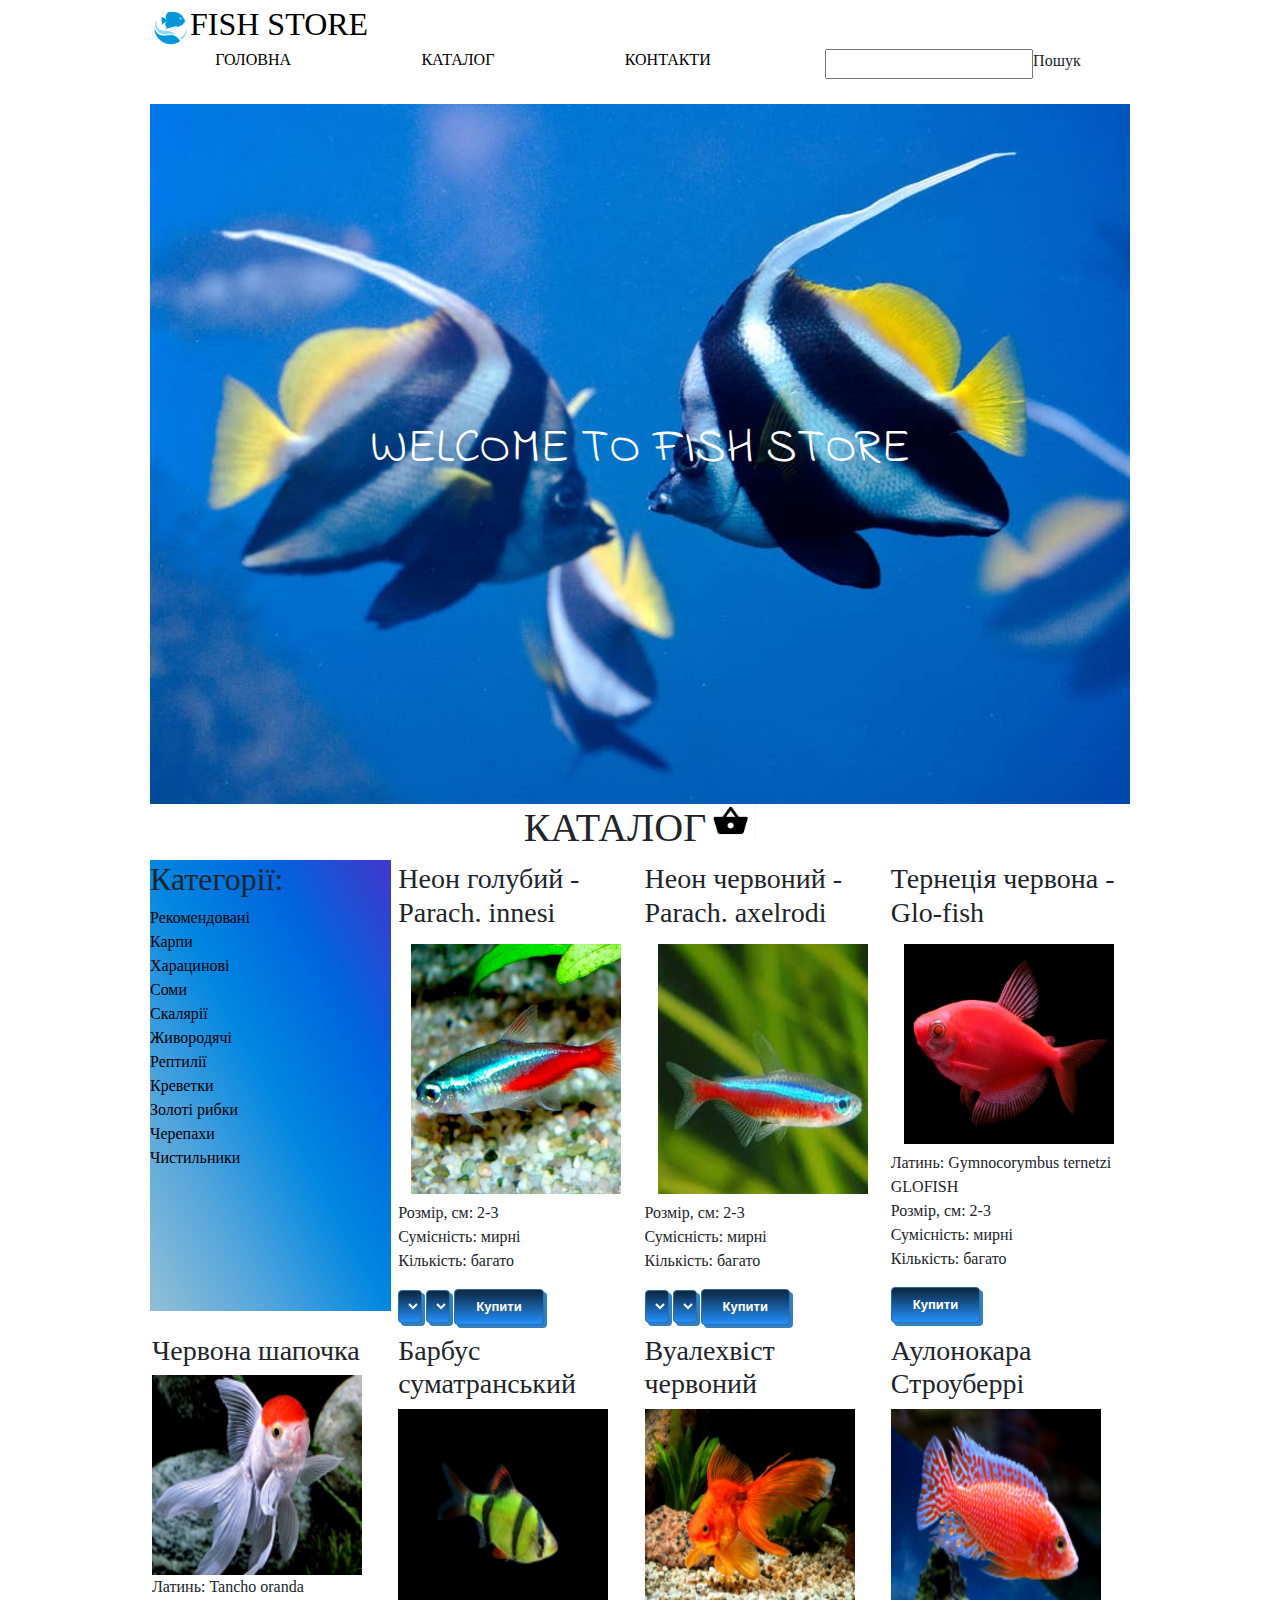
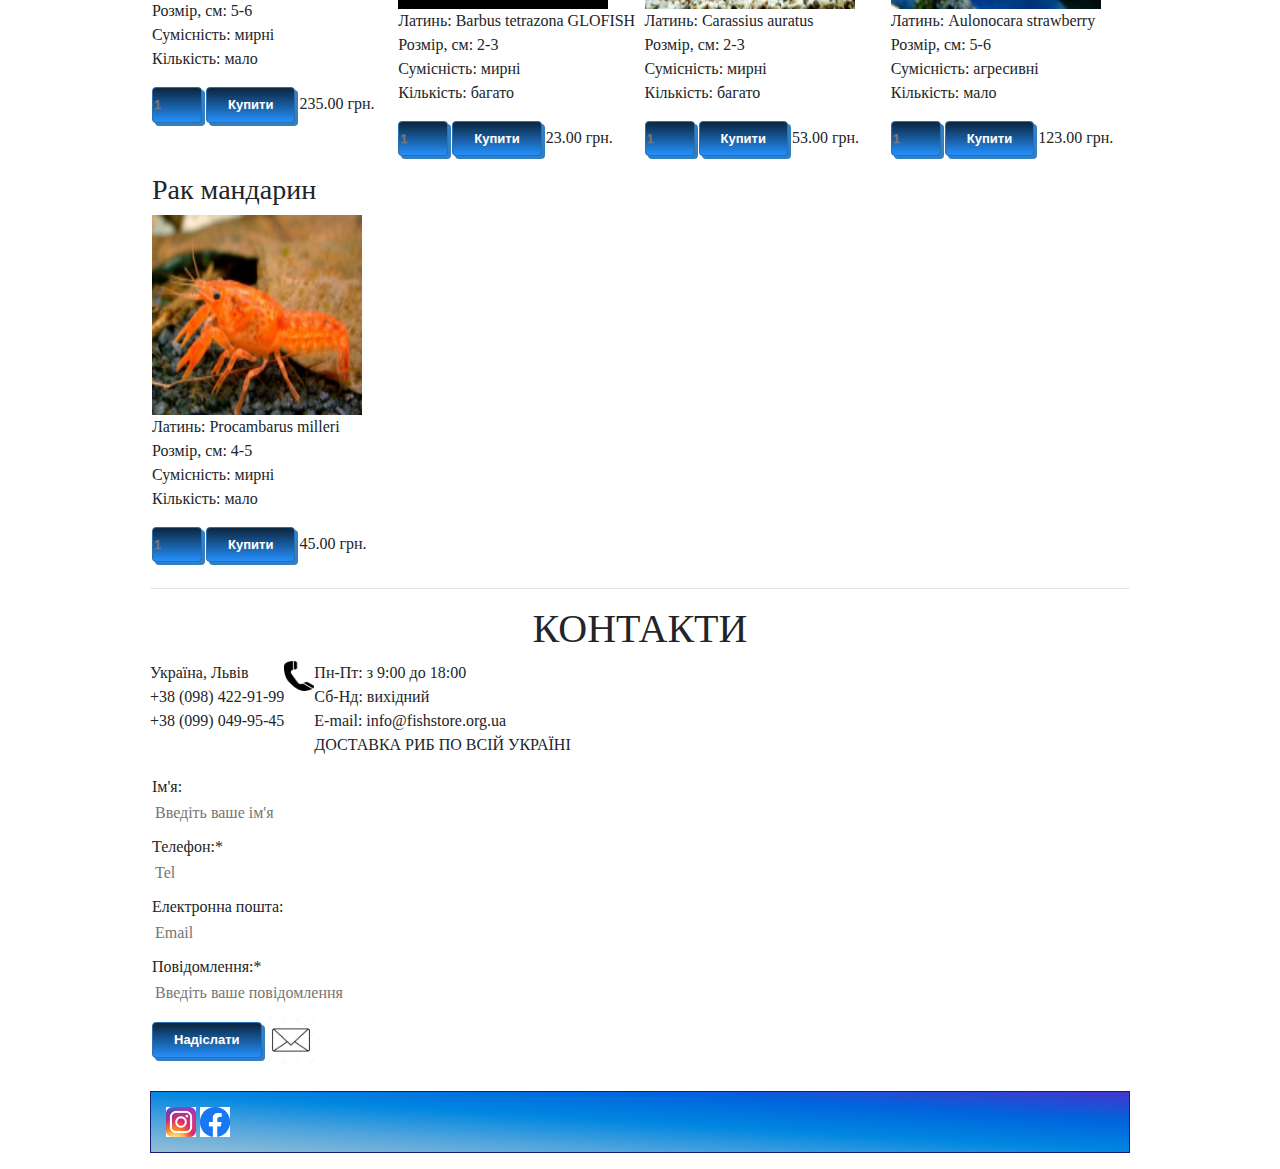
==== commit f63e3e1e: "добавила html і js, тепер ціна змінюється в залежності від кількості риб" ====
--- a/index.html
+++ b/index.html
@@ -9,6 +9,7 @@
           <link rel="stylesheet" href="https://cdnjs.cloudflare.com/ajax/libs/animate.css/3.7.2/animate.min.css">
         <link rel="stylesheet" href="css/index.css">
         <link rel="icon" type="image.png" href="image/favicon.ico">
+         <script type = "js/index.js" src = " linkedselect.js "> </script>
     </head>
     <body>
         <header>
@@ -48,43 +49,122 @@
                     <ul class="catagory">
                         <h2>Категорії:</h2>
                         <li>
-                            <a href="#">Сяючі рибки</a>
+                            <a href="index.html">Рекомендовані</a>
+                        </li>
+                        <li>
+                            <a href="karp.html">Карпи</a>
+                        </li>
+                        <li>
+                            <a href="haratsunovi.html">Харацинові</a>
+                        </li>
+                        <li>
+                            <a href="som.html">Соми</a>
+                        </li>
+                        <li>
+                            <a href="#">Скалярії</a>
+                        </li>
+                        <li>
+                            <a href="#">Живородячі</a>
+                        </li>
+                        <li>
+                            <a href="#">Рептилії</a>
+                        </li>
+                        <li>
+                            <a href="#">Креветки</a>
                         </li>
                         <li>
                             <a href="#">Золоті рибки</a>
                         </li>
                         <li>
-                            <a href="#">Карпи</a>
-                        </li>
-                        <li>
-                            <a href="#">Соми</a>
-                        </li>
-                        <li>
-                            <a href="#">Скалярії</a>
-                        </li>
-                        <li>
-                            <a href="#">Ексклюзивні</a>
-                        </li>
-                        <li>
-                            <a href="#">Равлики</a>
-                        </li>
-                        <li>
-                            <a href="#">Креветки</a>
-                        </li>
-                        <li>
-                            <a href="#">Жаби</a>
-                        </li>
-                        <li>
                             <a href="#">Черепахи</a>
                         </li>
                         <li>
                             <a href="#">Чистильники</a>
                         </li>
                     </ul>
-                    
-                    <article class="fish">
-                        <h3>Бичок лицар</h3>
-                                  <button type="button" class="btn btn-primary" data-toggle="modal" data-target="#exampleModal"> <img src="image/steer_knight.jpg" alt="Бичок лицар" width="210" height="200"></button>
+                    <article class="fish">
+                 <h3>Неон голубий - Parach. innesi</h3>
+<button type="button" class="btn btn-primary" data-toggle="modal" data-target="#staticBackdrop">
+ <img src="image/neon-blue.jpg" alt="Бичок лицар" width="210" height="250">
+</button>
+
+<div class="modal fade" id="staticBackdrop" data-backdrop="static" data-keyboard="false" tabindex="-1" aria-labelledby="staticBackdropLabel" aria-hidden="true">
+  <div class="modal-dialog">
+    <div class="modal-content">
+      <div class="modal-header">
+        <h5 class="modal-title" id="staticBackdropLabel">Відео огляд</h5>
+        <button type="button" class="close" data-dismiss="modal" aria-label="Close">
+          <span aria-hidden="true">&times;</span>
+        </button>
+      </div>
+      <div class="modal-body">
+    <video  autoplay muted loop poster="video/fish.jpg" id="myVideo">
+<source src="video/3.mp4" type="video/mp4">
+      </div>
+      <div class="modal-footer">
+        <button type="button" class="btn btn-secondary" data-dismiss="modal">Close</button>
+  
+      </div>
+    </div>
+  </div>
+</div>                  
+                        <p> 
+       
+                           
+                            Розмір, см: 2-3 <br>
+                            Сумісність: мирні
+                          <br>Кількість: багато
+                        </p>
+   <div class="product-buttons">
+   <select id='number-select' class="buttons"></select>
+   <select id='price-select' class="buttons"></select>
+ <button id="button" class="buttonBuy">Купити</button>
+ </div>
+ </article>
+
+<article class="fish">
+                 <h3>Неон червоний - Parach. axelrodi</h3>
+<button type="button" class="btn btn-primary" data-toggle="modal" data-target="#staticBackdrop">
+ <img src="image/neon-red.jpg" alt="Бичок лицар" width="210" height="250">
+</button>
+
+<div class="modal fade" id="staticBackdrop" data-backdrop="static" data-keyboard="false" tabindex="-1" aria-labelledby="staticBackdropLabel" aria-hidden="true">
+  <div class="modal-dialog">
+    <div class="modal-content">
+      <div class="modal-header">
+        <h5 class="modal-title" id="staticBackdropLabel">Відео огляд</h5>
+        <button type="button" class="close" data-dismiss="modal" aria-label="Close">
+          <span aria-hidden="true">&times;</span>
+        </button>
+      </div>
+      <div class="modal-body">
+    <video  autoplay muted loop poster="video/fish.jpg" id="myVideo">
+<source src="video/3.mp4" type="video/mp4">
+      </div>
+      <div class="modal-footer">
+        <button type="button" class="btn btn-secondary" data-dismiss="modal">Close</button>
+  
+      </div>
+    </div>
+  </div>
+</div>
+                          <p> 
+       
+                            
+                            Розмір, см: 2-3 <br>
+                            Сумісність: мирні
+                          <br>Кількість: багато
+                        </p>
+                        <div class="product-buttons">
+<select id='number-selects' class="buttons"></select>
+<select id='price-selects' class="buttons"></select>
+   <button id="button" class="buttonBuy">Купити</button>
+  </div>
+ </article>
+              
+   <article class="fish">
+                        <h3>Тернеція червона - Glo-fish</h3>
+                          <button type="button" class="btn btn-primary" data-toggle="modal" data-target="#exampleModal"> <img src="image/ternetion.jpg" alt="Тернеція червона" width="210" height="200"></button>
 <div class="modal fade" id="exampleModal" tabindex="-1" aria-labelledby="exampleModalLabel" aria-hidden="true">
   <div class="modal-dialog">
     <div class="modal-content">
@@ -95,34 +175,16 @@
         </button>
       </div>
       <div class="modal-body">
-        <video  autoplay muted loop poster="video/fish.jpg" id="myVideo">
-<source src="video/1.mp4" type="video/mp4">
+     <video  autoplay muted loop poster="video/fish.jpg" id="myVideo">
+<source src="video/ternetion.mp4" type="video/mp4">
       </div>
       <div class="modal-footer">
         <button type="button" class="btn btn-secondary" data-dismiss="modal">Close</button>
              </div>
     </div>
   </div>
-</div>                      
-                        <p> 
-       
-                            Латинь: Guppy<br>
-                            Розмір, см: 2-3 <br>
-                            Сумісність: мирні
-                          <br>Кількість: багато
-                        </p>
-                        <div class="product-buttons">
-                           <label>
-                            <input type="number" class="buttons" name="num" min="1" max="10" placeholder="1">
-                        </label>
-                            <button id="button" class="buttonBuy">Купити</button>
-                            215.00 грн.
-
-                        </div>
-                    </article>
-                    <article class="fish">
-                        <h3>Тернеція червона</h3>
-                        <img src="image/red_ternece.jpg" alt="Тернеція червона" width="210" height="200">
+</div>        
+                       
                         <br>
                         <p>
                             Латинь: Gymnocorymbus ternetzi GLOFISH<br>
@@ -130,15 +192,13 @@
                             Сумісність: мирні<br>Кількість: багато
                         </p>
                         <div class="product-buttons">
-                         <label>
-                            <input type="number" class="buttons" name="num" min="1" max="10" placeholder="1">
-                        </label>
-                            <button id="button_a"  class="buttonBuy">Купити</button>
-                            45.00 грн.
-
-                        </div>
-                    </article>
-                    <article class="fish">
+
+ <button id="button_a"  class="buttonBuy">Купити</button>
+ </div>
+                    </article>
+                
+                    <article class="fish">
+                    
                         <h3>Червона шапочка</h3>
                         <img src="image/red_riding_hood.jpg" alt="Червона шапочка" width="210" height="200">
                         <p>
--- a/css/index.css
+++ b/css/index.css
@@ -193,6 +193,14 @@
 	filter:progid:DXImageTransform.Microsoft.gradient(startColorstr='#2490fc', endColorstr='#0d2a47',GradientType=0);
 	background-color:#2490fc;
 }
+.fish .btn-primary {
+    background-color: white;
+    border-color:white;
+}
+.fish .btn-primary:hover{
+    border: 1px solid var(--accent-color);
+    border-radius:10px;
+}
 main .fish .buttons :active{
 position:relative;
 	top:1px;
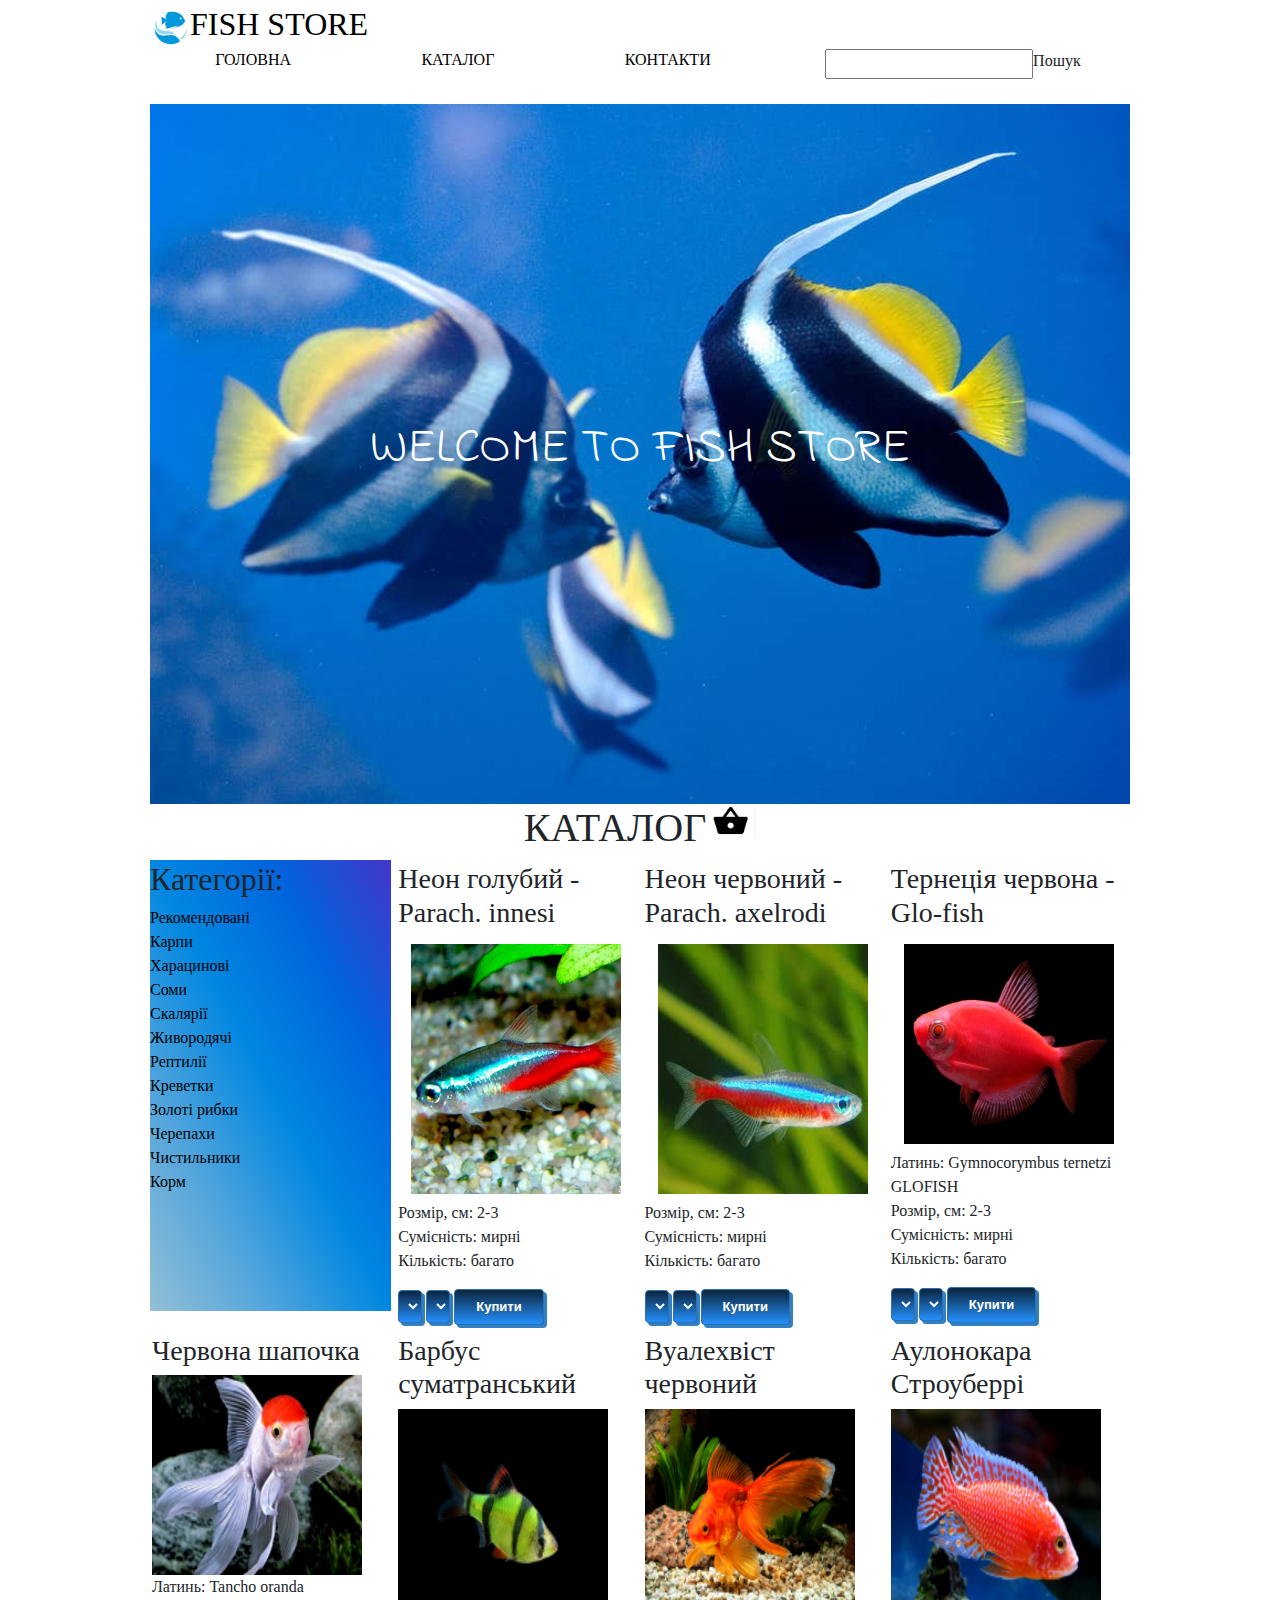
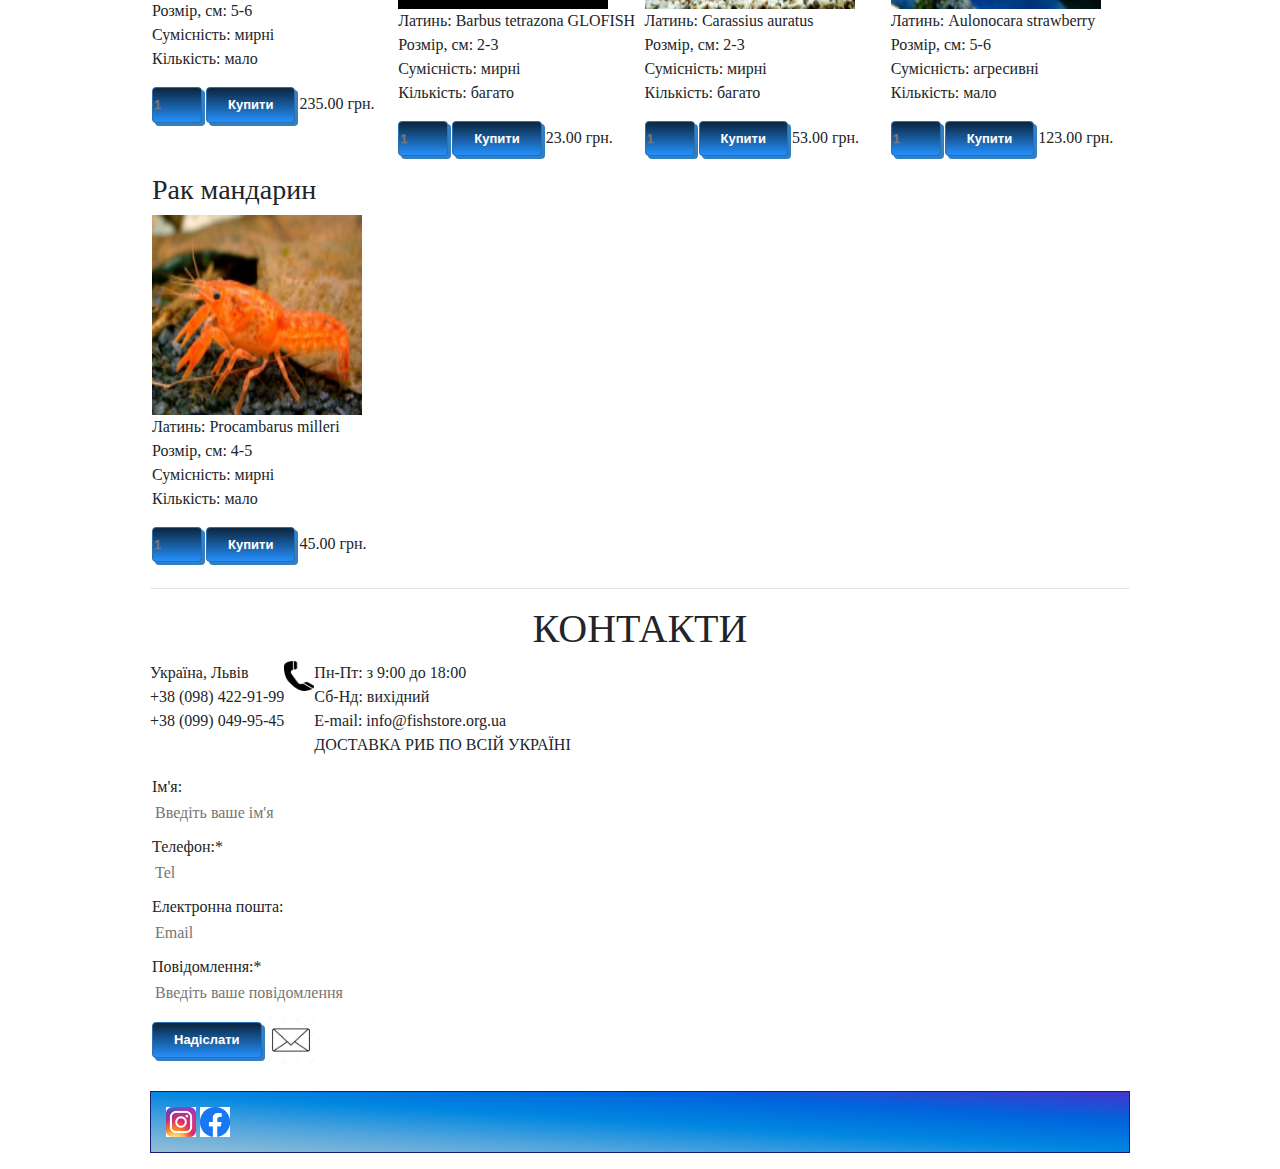
==== commit 28955fe0: "добавила тест при наведенні на зображення" ====
--- a/index.html
+++ b/index.html
@@ -81,10 +81,13 @@
                         <li>
                             <a href="#">Чистильники</a>
                         </li>
+                        <li>
+                            <a href="korm.html">Корм</a>
+                        </li>
                     </ul>
                     <article class="fish">
                  <h3>Неон голубий - Parach. innesi</h3>
-<button type="button" class="btn btn-primary" data-toggle="modal" data-target="#staticBackdrop">
+<button type="button" title="Неон голубий - Parach. innesi" class="btn btn-primary" data-toggle="modal" data-target="#staticBackdrop">
  <img src="image/neon-blue.jpg" alt="Бичок лицар" width="210" height="250">
 </button>
 
@@ -124,7 +127,7 @@
 
 <article class="fish">
                  <h3>Неон червоний - Parach. axelrodi</h3>
-<button type="button" class="btn btn-primary" data-toggle="modal" data-target="#staticBackdrop">
+<button type="button" title="Неон червоний - Parach. axelrodi" class="btn btn-primary" data-toggle="modal" data-target="#staticBackdrop">
  <img src="image/neon-red.jpg" alt="Бичок лицар" width="210" height="250">
 </button>
 
@@ -155,7 +158,7 @@
                             Сумісність: мирні
                           <br>Кількість: багато
                         </p>
-                        <div class="product-buttons">
+<div class="product-buttons">
 <select id='number-selects' class="buttons"></select>
 <select id='price-selects' class="buttons"></select>
    <button id="button" class="buttonBuy">Купити</button>
@@ -164,7 +167,7 @@
               
    <article class="fish">
                         <h3>Тернеція червона - Glo-fish</h3>
-                          <button type="button" class="btn btn-primary" data-toggle="modal" data-target="#exampleModal"> <img src="image/ternetion.jpg" alt="Тернеція червона" width="210" height="200"></button>
+<button type="button" title="Тернеція червона - Glo-fish" class="btn btn-primary" data-toggle="modal" data-target="#exampleModal"> <img src="image/ternetion.jpg" alt="Тернеція червона" width="210" height="200"></button>
 <div class="modal fade" id="exampleModal" tabindex="-1" aria-labelledby="exampleModalLabel" aria-hidden="true">
   <div class="modal-dialog">
     <div class="modal-content">
@@ -191,16 +194,16 @@
                             Розмір, см: 2-3 <br>
                             Сумісність: мирні<br>Кількість: багато
                         </p>
-                        <div class="product-buttons">
-
+ <div class="product-buttons">
+   <select id='number-select' class="buttons"></select>
+   <select id='price-select' class="buttons"></select>
  <button id="button_a"  class="buttonBuy">Купити</button>
  </div>
                     </article>
                 
                     <article class="fish">
-                    
-                        <h3>Червона шапочка</h3>
-                        <img src="image/red_riding_hood.jpg" alt="Червона шапочка" width="210" height="200">
+ <h3>Червона шапочка</h3>
+ <img src="image/red_riding_hood.jpg" alt="Червона шапочка" title="Червона шапочка" width="210" height="200">
                         <p>
                             Латинь: Tancho оranda<br>
                             Розмір, см: 5-6 <br>
@@ -216,9 +219,9 @@
                         </div>
                     </article>
                     <article class="fish">
-                        <h3>Барбус суматранський</h3>
-                        <img src="image/sumatran_green_barb.jpg" alt="Барбус суматранський зелений" width="210" height="200">
-                        <p>
+ <h3>Барбус суматранський</h3>
+<img src="image/sumatran_green_barb.jpg" alt="Барбус суматранський зелений" title="Барбус суматранський" width="210" height="200">
+<p>
                             Латинь: Barbus tetrazona GLOFISH<br>
                             Розмір, см: 2-3<br>
                             Сумісність: мирні<br>Кількість: багато
@@ -233,13 +236,13 @@
                         </div>
                     </article>
                     <article class="fish">
-                        <h3>Вуалехвіст червоний</h3>
-                        <img src="image/red_voilevist.jpg" alt="Вуалехвіст червоний" width="210" height="200">
-                        <p>
+  <h3>Вуалехвіст червоний</h3>
+<img src="image/red_voilevist.jpg" alt="Вуалехвіст червоний" title="Вуалехвіст червоний" width="210" height="200">
+  <p>
                             Латинь: Carassius auratus<br>
                             Розмір, см: 2-3<br>
                             Сумісність: мирні<br>Кількість: багато
-                        </p>
+</p>
                         <div class="product-buttons">
                         <label>
                             <input type="number" class="buttons" name="num" min="1" max="10" placeholder="1">
@@ -249,11 +252,11 @@
                         </div>
                     </article>
                     <article class="fish">
-                        <h3>Аулонокара Строуберрі</h3>
-                        <img src="image/Aulonocara.jpg" alt="Аулонокара Строуберрі" width="210" height="200">
-                        <br>
-                        <p>
-                            Латинь: Aulonocara strawberry<br>
+ <h3>Аулонокара Строуберрі</h3>
+<img src="image/Aulonocara.jpg" alt="Аулонокара Строуберрі" title="Аулонокара Строуберрі" width="210" height="200">
+ <br>
+ <p>
+      Латинь: Aulonocara strawberry<br>
                             Розмір, см: 5-6<br>
                             Сумісність: агресивні<br>Кількість: мало
                         </p>
@@ -334,5 +337,6 @@
 <script src="https://cdn.jsdelivr.net/npm/popper.js@1.16.1/dist/umd/popper.min.js" integrity="sha384-9/reFTGAW83EW2RDu2S0VKaIzap3H66lZH81PoYlFhbGU+6BZp6G7niu735Sk7lN" crossorigin="anonymous"></script>
 <script src="https://stackpath.bootstrapcdn.com/bootstrap/4.5.2/js/bootstrap.min.js" integrity="sha384-B4gt1jrGC7Jh4AgTPSdUtOBvfO8shuf57BaghqFfPlYxofvL8/KUEfYiJOMMV+rV" crossorigin="anonymous"></script>
        <script src="js/index.js"></script>
+        
     </body>
 </html>
